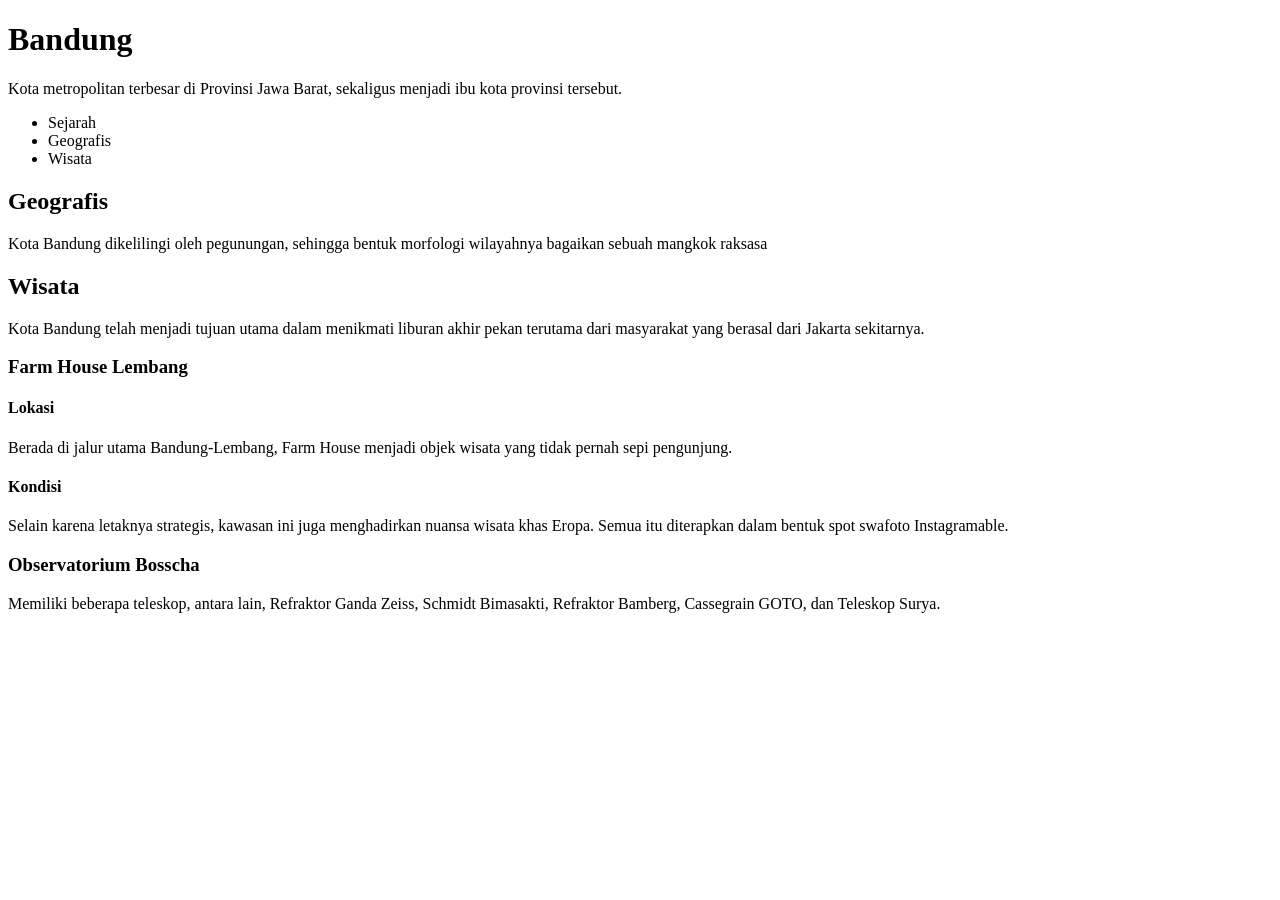
==== index.html @ ddb2d90c "Update index.html" ====
<!DOCTYPE html>
<html>
  <head>
    <title>Test Page</title>
  </head>
  <style>
  </style>
  <body>
    <h1>Bandung</h1>
<p>Kota metropolitan terbesar di Provinsi Jawa Barat, sekaligus menjadi ibu kota provinsi tersebut.</p>
<ul>
   <li>Sejarah</li>
   <li>Geografis</li>
   <li>Wisata</li>
</ul>
     
    <h2>Geografis</h2>
    <p>Kota Bandung dikelilingi oleh pegunungan, sehingga bentuk morfologi wilayahnya bagaikan sebuah mangkok raksasa</p>
     
    <h2>Wisata</h2>
    <p>Kota Bandung telah menjadi tujuan utama dalam menikmati liburan akhir pekan terutama dari masyarakat yang berasal
       dari Jakarta sekitarnya.</p>
     
    <h3>Farm House Lembang</h3>
    <h4>Lokasi</h4>
    <p>Berada di jalur utama Bandung-Lembang, Farm House menjadi objek wisata yang tidak pernah sepi pengunjung.</p>
     
    <h4>Kondisi</h4>
    <p>Selain karena letaknya strategis, kawasan ini juga menghadirkan nuansa wisata khas Eropa. Semua itu diterapkan dalam
       bentuk
       spot swafoto Instagramable.</p>
     
    <h3>Observatorium Bosscha</h3>
    <p>Memiliki beberapa teleskop, antara lain, Refraktor Ganda Zeiss, Schmidt Bimasakti, Refraktor Bamberg,
       Cassegrain GOTO, dan Teleskop Surya.</p>
  </body>
</html>
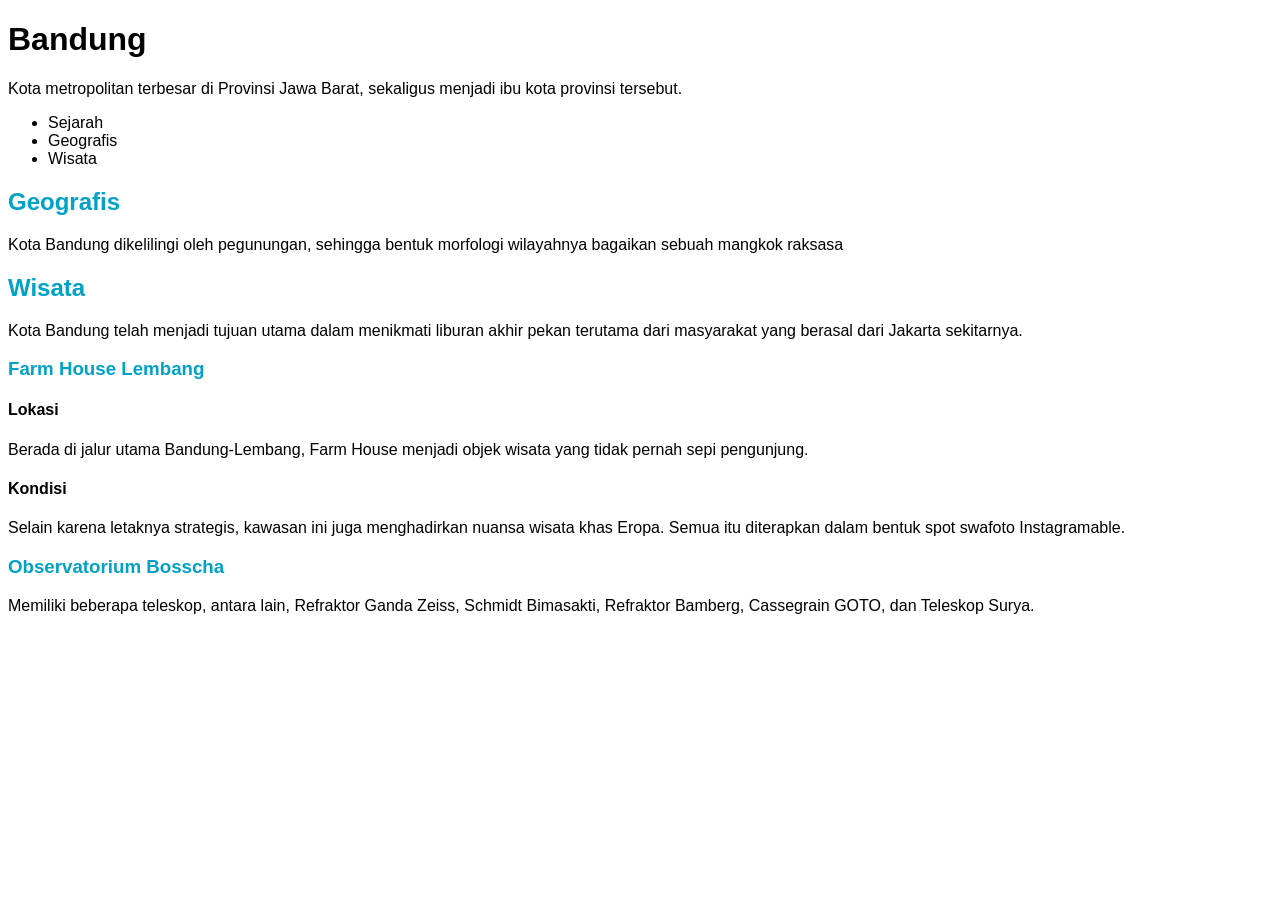
==== commit 421cf6ed: "Update index.html" ====
--- a/index.html
+++ b/index.html
@@ -2,9 +2,8 @@
 <html>
   <head>
     <title>Test Page</title>
+    <link rel="stylesheet" href="styles/style.css">
   </head>
-  <style>
-  </style>
   <body>
     <h1>Bandung</h1>
 <p>Kota metropolitan terbesar di Provinsi Jawa Barat, sekaligus menjadi ibu kota provinsi tersebut.</p>
--- a/styles/style.css
+++ b/styles/style.css
@@ -0,0 +1,14 @@
+body {
+  font-family: sans-serif;
+}
+h2 {
+  color: #00a2c6
+}
+h3 {
+  color: #00a2c6
+}
+footer {
+  padding: 20px;
+  color: white;
+  background-color: #00a2c6
+}
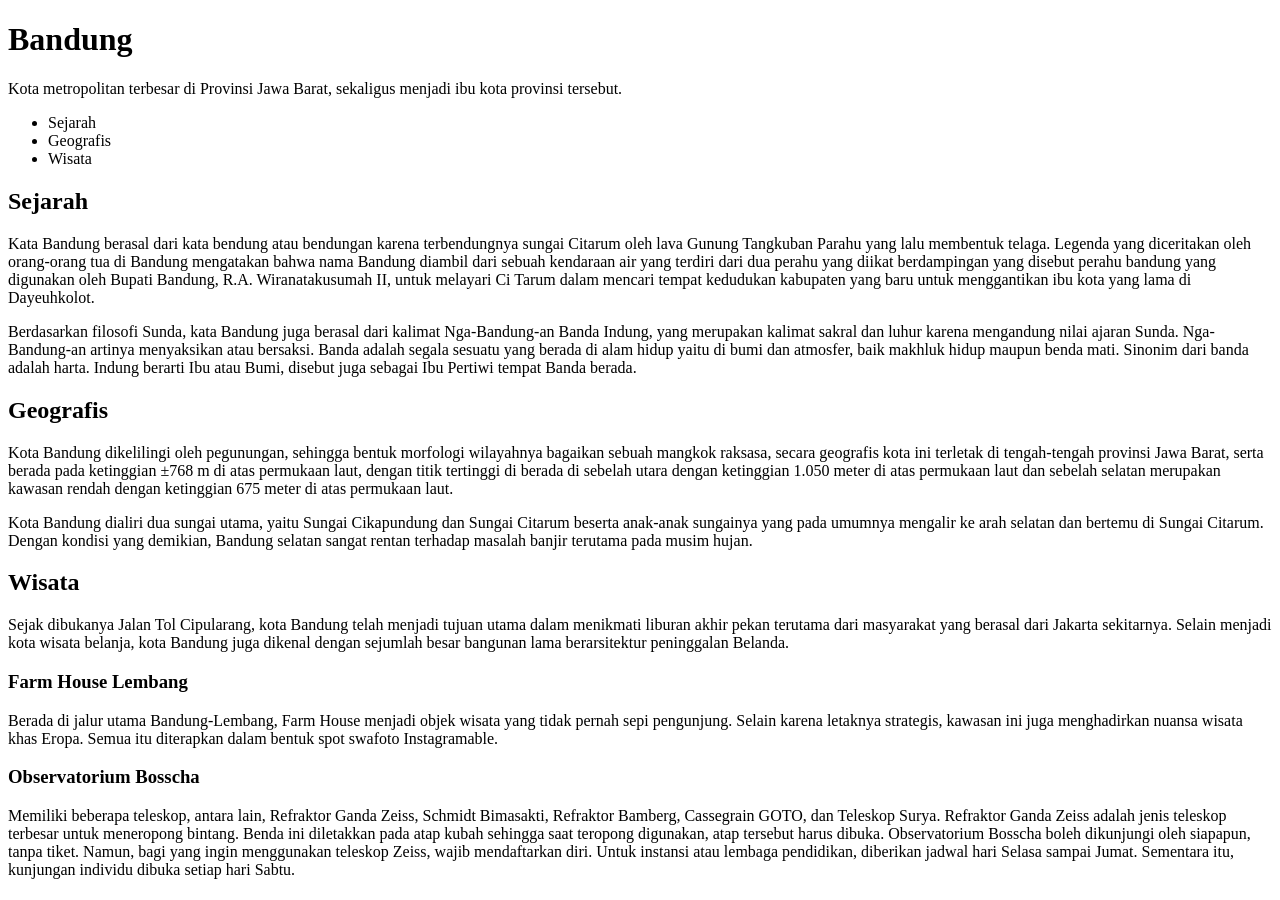
==== commit 1dadf73e: "Update index.html" ====
--- a/index.html
+++ b/index.html
@@ -1,36 +1,42 @@
 <!DOCTYPE html>
-<html>
-  <head>
-    <title>Test Page</title>
-    <link rel="stylesheet" href="styles/style.css">
-  </head>
-  <body>
+ <html>
+ <head>
+    </head>
+    <body>
+     
     <h1>Bandung</h1>
-<p>Kota metropolitan terbesar di Provinsi Jawa Barat, sekaligus menjadi ibu kota provinsi tersebut.</p>
-<ul>
+    <p>Kota metropolitan terbesar di Provinsi Jawa Barat, sekaligus menjadi ibu kota provinsi tersebut.</p>
+    
+     <ul>
    <li>Sejarah</li>
    <li>Geografis</li>
    <li>Wisata</li>
 </ul>
+    
+    <h2>Sejarah</h2>
+    <p>Kata Bandung berasal dari kata bendung atau bendungan karena terbendungnya sungai Citarum oleh lava Gunung Tangkuban Parahu yang lalu membentuk telaga. Legenda yang diceritakan oleh orang-orang tua di
+    Bandung mengatakan bahwa nama Bandung diambil dari sebuah kendaraan air yang terdiri dari dua perahu yang diikat berdampingan yang disebut perahu bandung yang digunakan oleh Bupati Bandung, R.A. Wiranatakusumah II, untuk melayari Ci Tarum dalam mencari tempat kedudukan kabupaten yang baru untuk
+    menggantikan ibu kota yang lama di Dayeuhkolot. </p>
+     
+    <p>Berdasarkan filosofi Sunda, kata Bandung juga berasal dari kalimat Nga-Bandung-an Banda Indung, yang merupakan kalimat sakral dan luhur karena mengandung nilai ajaran Sunda. Nga-Bandung-an artinya menyaksikan atau bersaksi. Banda adalah segala sesuatu yang berada di alam hidup yaitu di bumi dan atmosfer, baik makhluk hidup maupun benda mati. Sinonim dari banda adalah harta. Indung berarti Ibu atau Bumi, disebut juga sebagai Ibu Pertiwi tempat Banda berada.</p>
      
     <h2>Geografis</h2>
-    <p>Kota Bandung dikelilingi oleh pegunungan, sehingga bentuk morfologi wilayahnya bagaikan sebuah mangkok raksasa</p>
+    <p>Kota Bandung dikelilingi oleh pegunungan, sehingga bentuk morfologi wilayahnya bagaikan sebuah mangkok raksasa, secara geografis kota ini terletak di tengah-tengah provinsi Jawa Barat, serta berada pada
+    ketinggian ±768 m di atas permukaan laut, dengan titik tertinggi di berada di sebelah utara dengan ketinggian 1.050 meter di atas permukaan laut dan sebelah selatan merupakan kawasan rendah dengan ketinggian 675 meter di atas permukaan laut.</p>
+     
+    <p>Kota Bandung dialiri dua sungai utama, yaitu Sungai Cikapundung dan Sungai Citarum beserta anak-anak sungainya yang pada umumnya mengalir ke arah selatan dan bertemu di Sungai Citarum. Dengan kondisi yang
+    demikian, Bandung selatan sangat rentan terhadap masalah banjir terutama pada musim hujan.</p>
      
     <h2>Wisata</h2>
-    <p>Kota Bandung telah menjadi tujuan utama dalam menikmati liburan akhir pekan terutama dari masyarakat yang berasal
-       dari Jakarta sekitarnya.</p>
+    <p>Sejak dibukanya Jalan Tol Cipularang, kota Bandung telah menjadi tujuan utama dalam menikmati liburan akhir pekan terutama dari masyarakat yang berasal dari Jakarta sekitarnya. Selain menjadi kota wisata belanja,
+    kota Bandung juga dikenal dengan sejumlah besar bangunan lama berarsitektur peninggalan Belanda.</p>
      
     <h3>Farm House Lembang</h3>
-    <h4>Lokasi</h4>
-    <p>Berada di jalur utama Bandung-Lembang, Farm House menjadi objek wisata yang tidak pernah sepi pengunjung.</p>
-     
-    <h4>Kondisi</h4>
-    <p>Selain karena letaknya strategis, kawasan ini juga menghadirkan nuansa wisata khas Eropa. Semua itu diterapkan dalam
-       bentuk
-       spot swafoto Instagramable.</p>
+    <p>Berada di jalur utama Bandung-Lembang, Farm House menjadi objek wisata yang tidak pernah sepi pengunjung. Selain karena letaknya strategis, kawasan ini juga menghadirkan nuansa wisata khas Eropa. Semua itu diterapkan dalam bentuk spot swafoto Instagramable.</p>
      
     <h3>Observatorium Bosscha</h3>
-    <p>Memiliki beberapa teleskop, antara lain, Refraktor Ganda Zeiss, Schmidt Bimasakti, Refraktor Bamberg,
-       Cassegrain GOTO, dan Teleskop Surya.</p>
-  </body>
-</html>
+    <p>Memiliki beberapa teleskop, antara lain, Refraktor Ganda Zeiss, Schmidt Bimasakti, Refraktor Bamberg, Cassegrain GOTO, dan Teleskop Surya. Refraktor Ganda Zeiss adalah jenis teleskop terbesar untuk meneropong bintang. Benda ini diletakkan pada atap kubah sehingga saat teropong digunakan, atap tersebut harus dibuka. Observatorium Bosscha boleh dikunjungi oleh siapapun, tanpa tiket. Namun, bagi yang ingin
+    menggunakan teleskop Zeiss, wajib mendaftarkan diri. Untuk instansi atau lembaga pendidikan, diberikan jadwal hari Selasa sampai Jumat. Sementara itu, kunjungan individu dibuka setiap hari Sabtu.</p>
+     
+    </body>
+    </html>
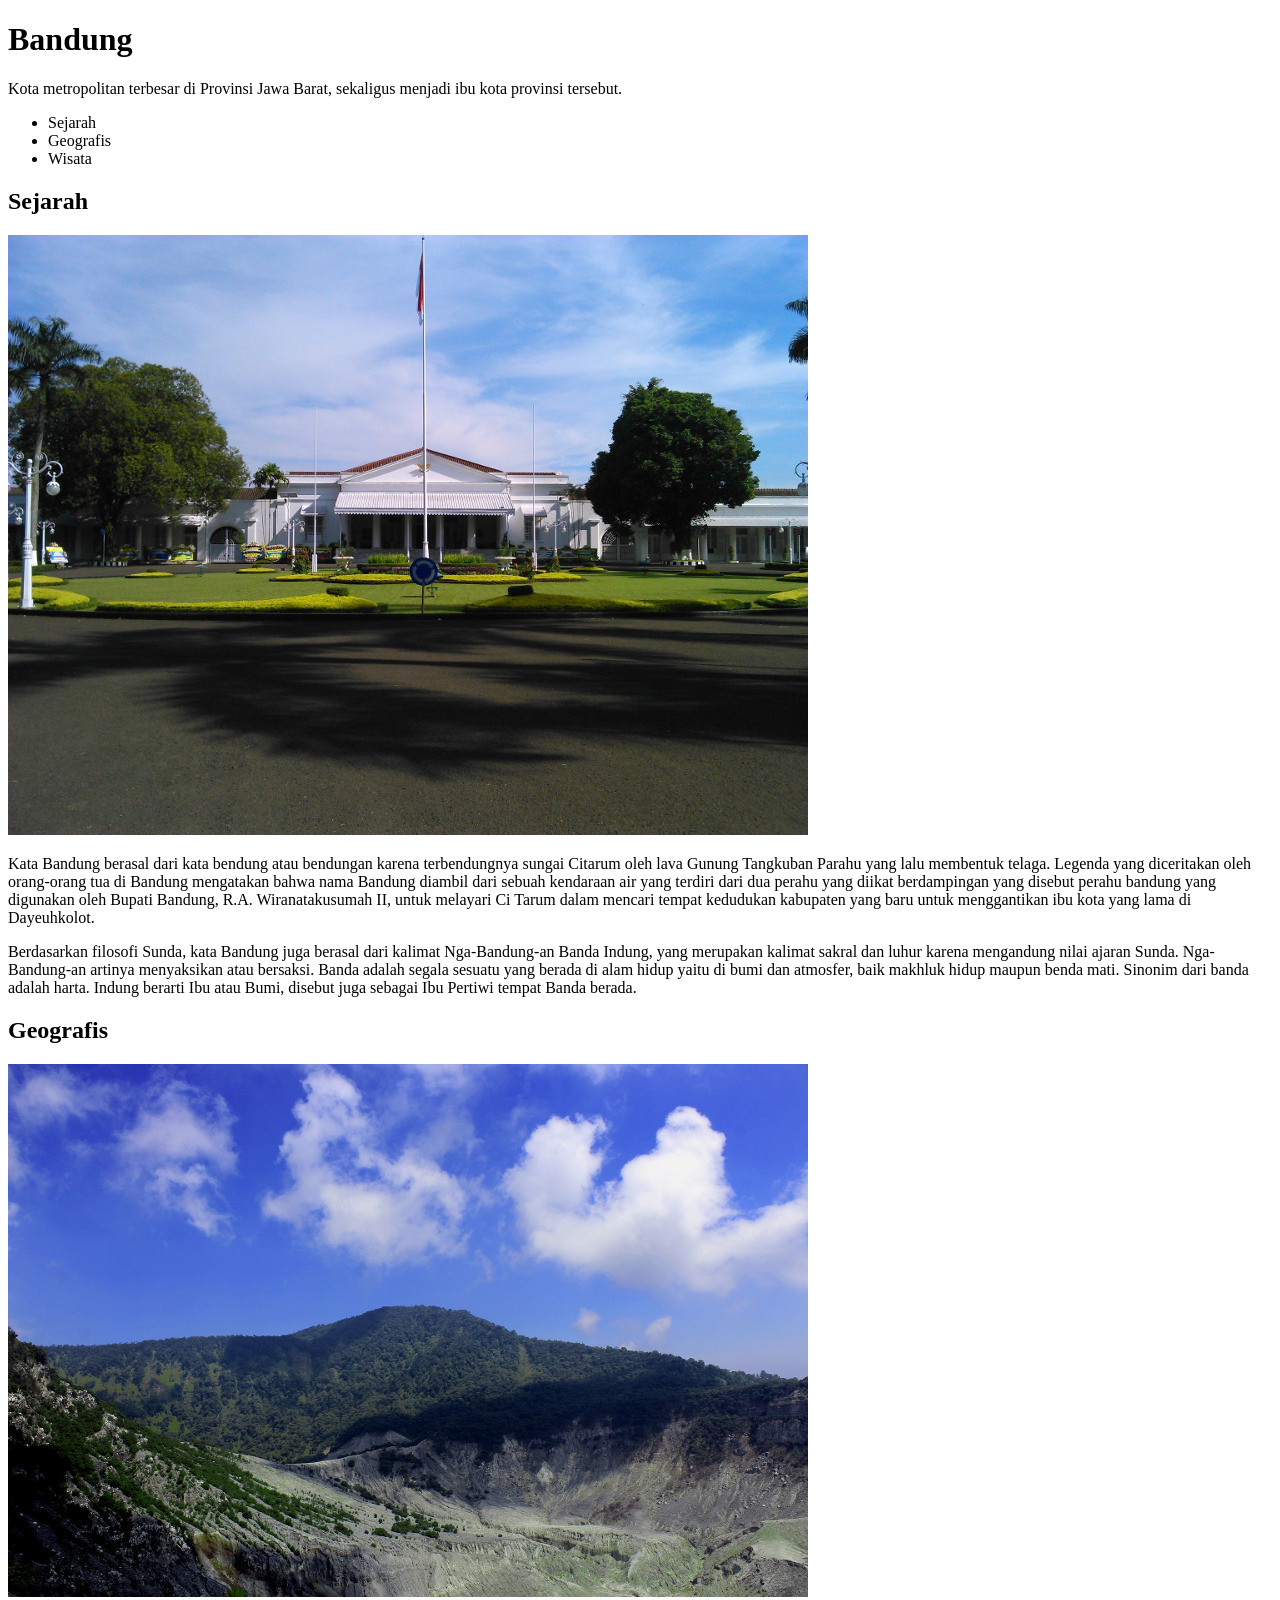
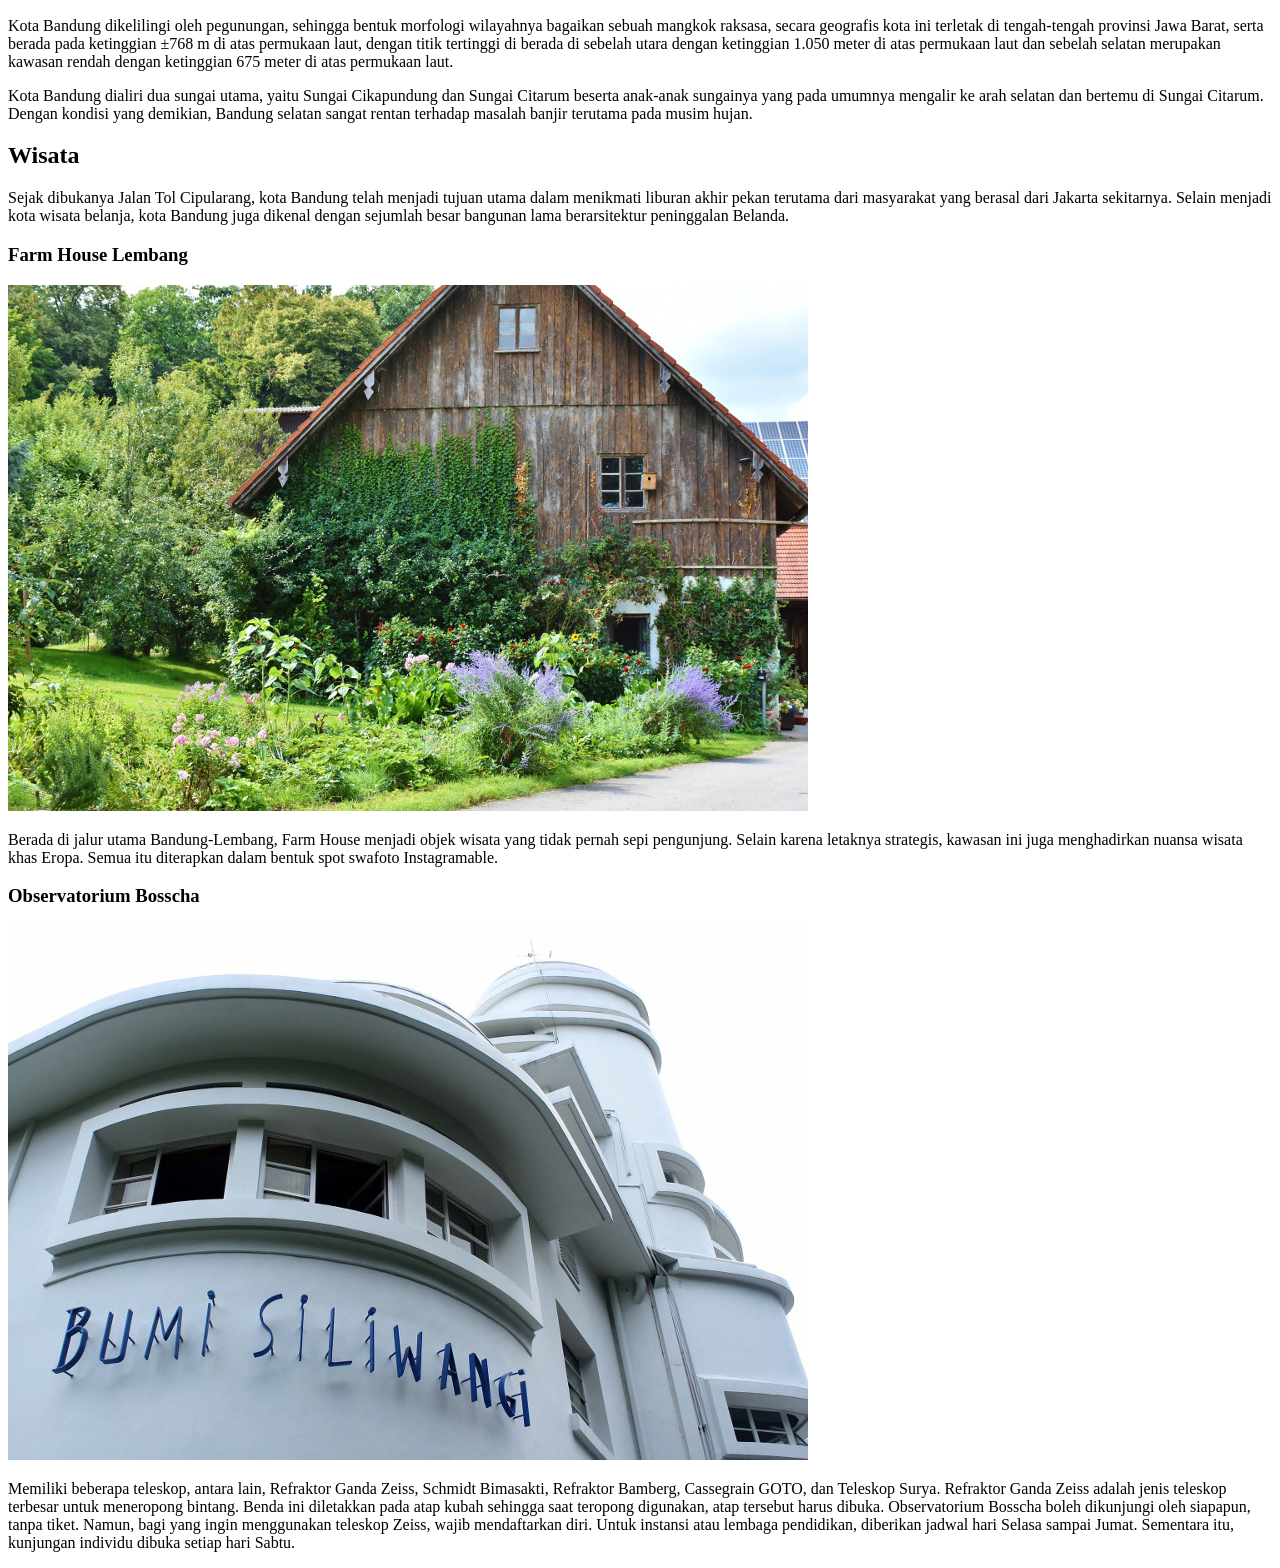
==== commit d278dba8: "Update index.html" ====
--- a/index.html
+++ b/index.html
@@ -14,6 +14,7 @@
 </ul>
     
     <h2>Sejarah</h2>
+     <img src="image/history.jpg" alt="sejarah">
     <p>Kata Bandung berasal dari kata bendung atau bendungan karena terbendungnya sungai Citarum oleh lava Gunung Tangkuban Parahu yang lalu membentuk telaga. Legenda yang diceritakan oleh orang-orang tua di
     Bandung mengatakan bahwa nama Bandung diambil dari sebuah kendaraan air yang terdiri dari dua perahu yang diikat berdampingan yang disebut perahu bandung yang digunakan oleh Bupati Bandung, R.A. Wiranatakusumah II, untuk melayari Ci Tarum dalam mencari tempat kedudukan kabupaten yang baru untuk
     menggantikan ibu kota yang lama di Dayeuhkolot. </p>
@@ -21,6 +22,7 @@
     <p>Berdasarkan filosofi Sunda, kata Bandung juga berasal dari kalimat Nga-Bandung-an Banda Indung, yang merupakan kalimat sakral dan luhur karena mengandung nilai ajaran Sunda. Nga-Bandung-an artinya menyaksikan atau bersaksi. Banda adalah segala sesuatu yang berada di alam hidup yaitu di bumi dan atmosfer, baik makhluk hidup maupun benda mati. Sinonim dari banda adalah harta. Indung berarti Ibu atau Bumi, disebut juga sebagai Ibu Pertiwi tempat Banda berada.</p>
      
     <h2>Geografis</h2>
+     <img src="image/geografis.jpg" alt="geografis">
     <p>Kota Bandung dikelilingi oleh pegunungan, sehingga bentuk morfologi wilayahnya bagaikan sebuah mangkok raksasa, secara geografis kota ini terletak di tengah-tengah provinsi Jawa Barat, serta berada pada
     ketinggian ±768 m di atas permukaan laut, dengan titik tertinggi di berada di sebelah utara dengan ketinggian 1.050 meter di atas permukaan laut dan sebelah selatan merupakan kawasan rendah dengan ketinggian 675 meter di atas permukaan laut.</p>
      
@@ -32,9 +34,11 @@
     kota Bandung juga dikenal dengan sejumlah besar bangunan lama berarsitektur peninggalan Belanda.</p>
      
     <h3>Farm House Lembang</h3>
+     <img src="image/farm-house.jpg" alt="farm house">
     <p>Berada di jalur utama Bandung-Lembang, Farm House menjadi objek wisata yang tidak pernah sepi pengunjung. Selain karena letaknya strategis, kawasan ini juga menghadirkan nuansa wisata khas Eropa. Semua itu diterapkan dalam bentuk spot swafoto Instagramable.</p>
      
     <h3>Observatorium Bosscha</h3>
+     <img src="image/bosscha.jpg" alt="bosscha">
     <p>Memiliki beberapa teleskop, antara lain, Refraktor Ganda Zeiss, Schmidt Bimasakti, Refraktor Bamberg, Cassegrain GOTO, dan Teleskop Surya. Refraktor Ganda Zeiss adalah jenis teleskop terbesar untuk meneropong bintang. Benda ini diletakkan pada atap kubah sehingga saat teropong digunakan, atap tersebut harus dibuka. Observatorium Bosscha boleh dikunjungi oleh siapapun, tanpa tiket. Namun, bagi yang ingin
     menggunakan teleskop Zeiss, wajib mendaftarkan diri. Untuk instansi atau lembaga pendidikan, diberikan jadwal hari Selasa sampai Jumat. Sementara itu, kunjungan individu dibuka setiap hari Sabtu.</p>
      
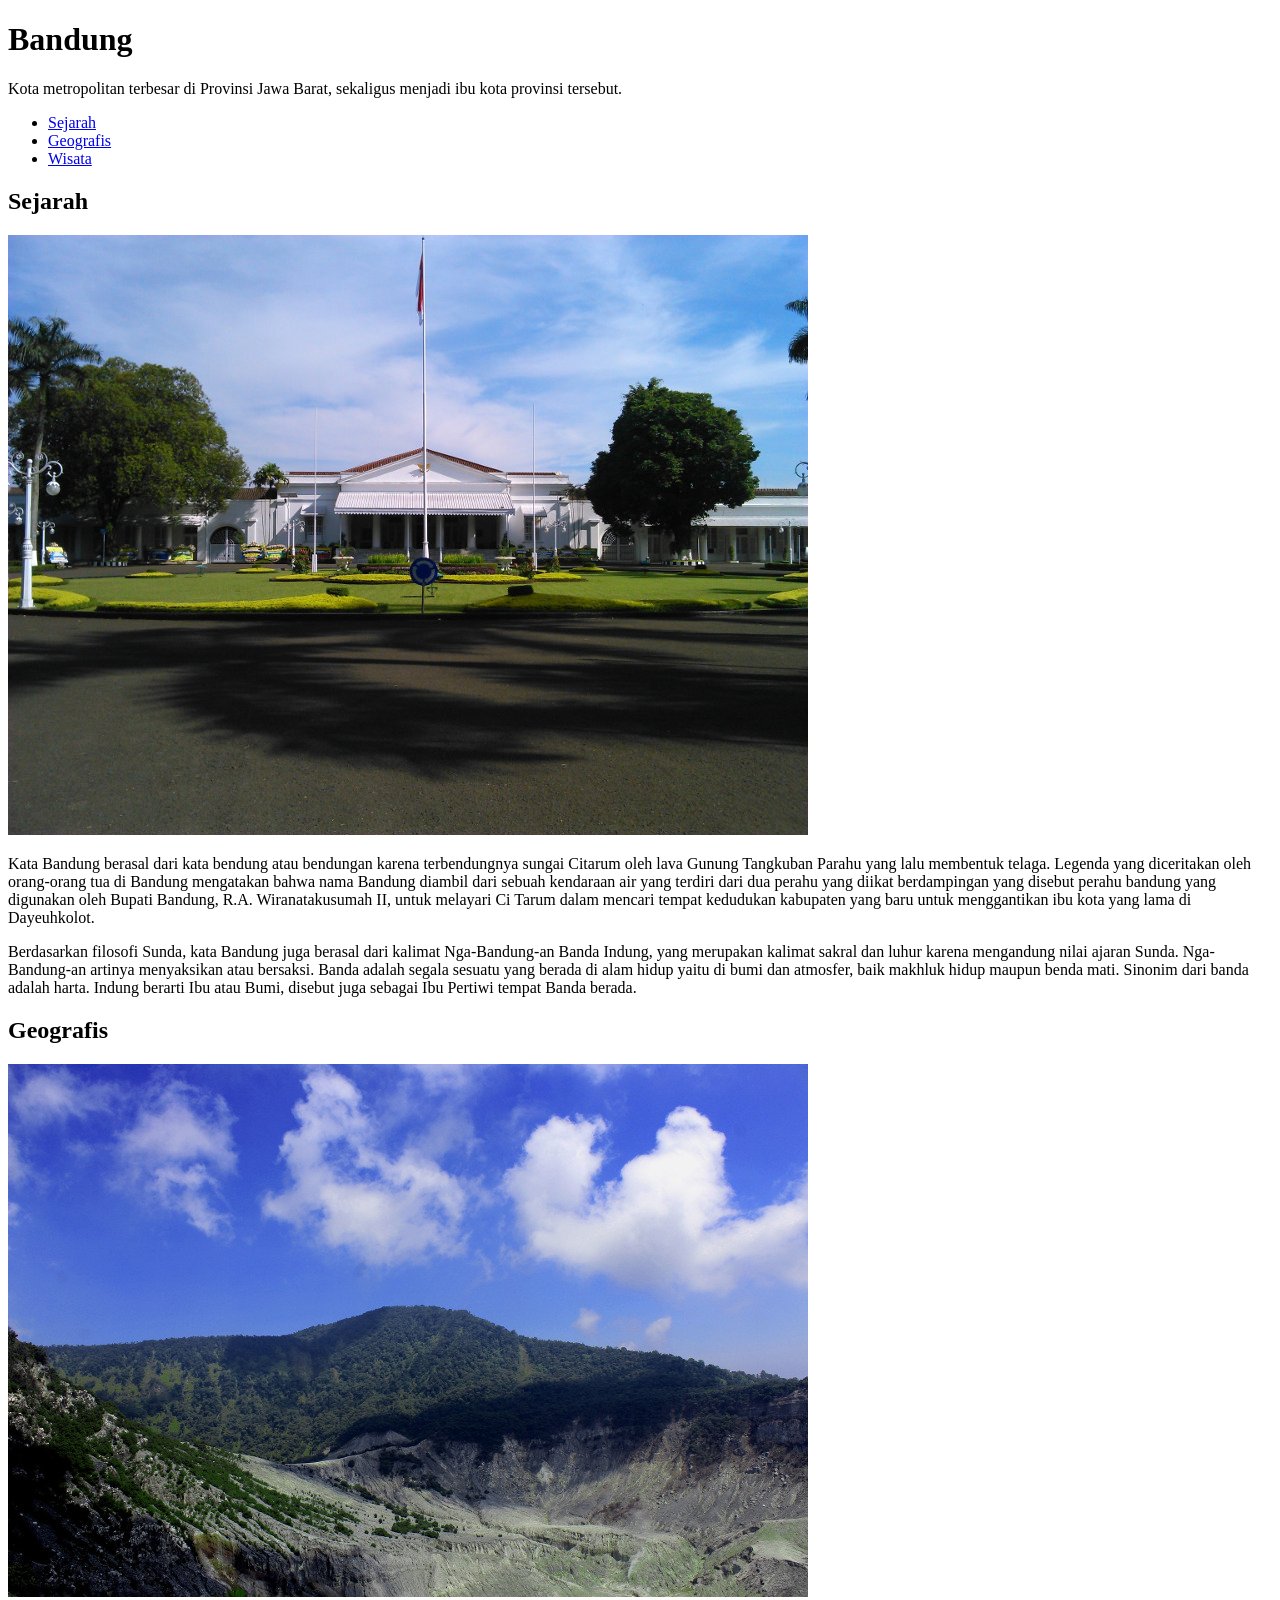
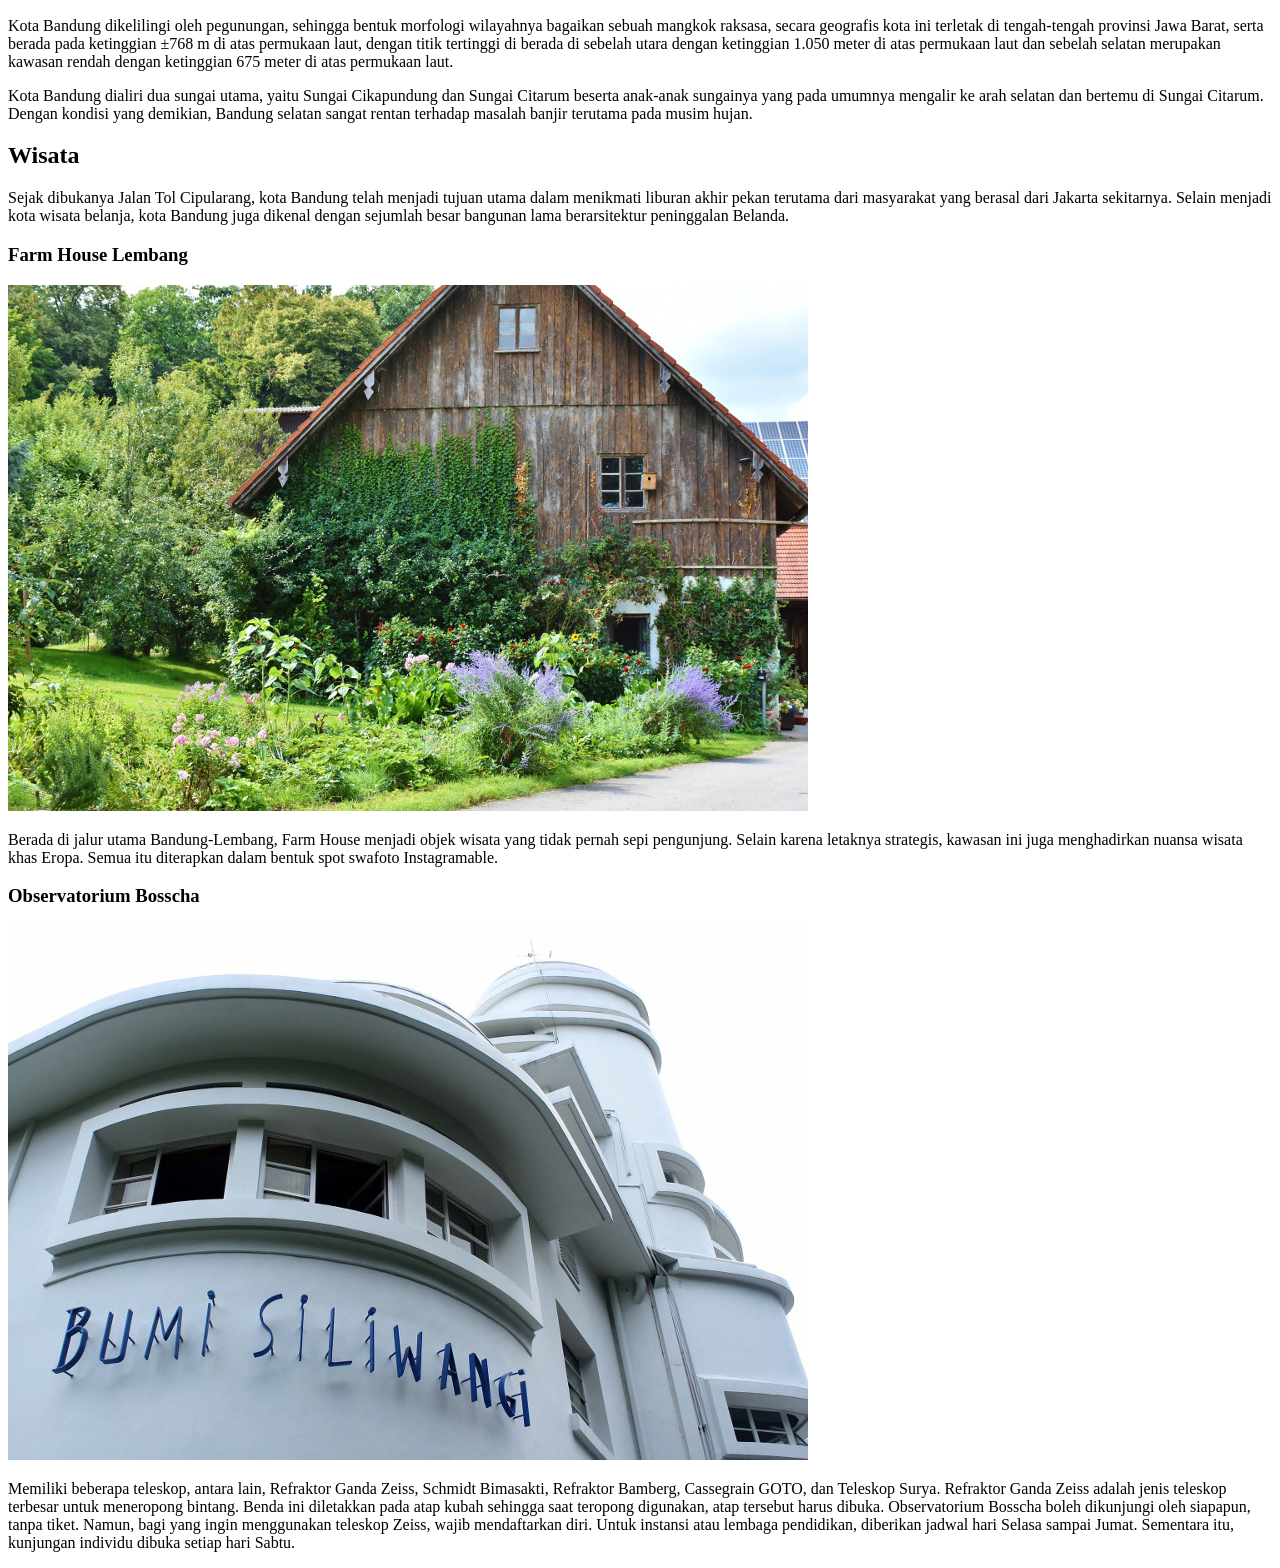
==== commit c0ae1f2d: "Update index.html" ====
--- a/index.html
+++ b/index.html
@@ -8,12 +8,12 @@
     <p>Kota metropolitan terbesar di Provinsi Jawa Barat, sekaligus menjadi ibu kota provinsi tersebut.</p>
     
      <ul>
-   <li>Sejarah</li>
-   <li>Geografis</li>
-   <li>Wisata</li>
-</ul>
+       <li><a href="#sejarah">Sejarah</a></li>
+       <li><a href="#geografis">Geografis</a></li>
+       <li><a href="#wisata">Wisata</a></li>
+   </ul>
     
-    <h2>Sejarah</h2>
+    <h2 id="sejarah">Sejarah</h2>
      <img src="image/history.jpg" alt="sejarah">
     <p>Kata Bandung berasal dari kata bendung atau bendungan karena terbendungnya sungai Citarum oleh lava Gunung Tangkuban Parahu yang lalu membentuk telaga. Legenda yang diceritakan oleh orang-orang tua di
     Bandung mengatakan bahwa nama Bandung diambil dari sebuah kendaraan air yang terdiri dari dua perahu yang diikat berdampingan yang disebut perahu bandung yang digunakan oleh Bupati Bandung, R.A. Wiranatakusumah II, untuk melayari Ci Tarum dalam mencari tempat kedudukan kabupaten yang baru untuk
@@ -21,7 +21,7 @@
      
     <p>Berdasarkan filosofi Sunda, kata Bandung juga berasal dari kalimat Nga-Bandung-an Banda Indung, yang merupakan kalimat sakral dan luhur karena mengandung nilai ajaran Sunda. Nga-Bandung-an artinya menyaksikan atau bersaksi. Banda adalah segala sesuatu yang berada di alam hidup yaitu di bumi dan atmosfer, baik makhluk hidup maupun benda mati. Sinonim dari banda adalah harta. Indung berarti Ibu atau Bumi, disebut juga sebagai Ibu Pertiwi tempat Banda berada.</p>
      
-    <h2>Geografis</h2>
+    <h2 id="geografis">Geografis</h2>
      <img src="image/geografis.jpg" alt="geografis">
     <p>Kota Bandung dikelilingi oleh pegunungan, sehingga bentuk morfologi wilayahnya bagaikan sebuah mangkok raksasa, secara geografis kota ini terletak di tengah-tengah provinsi Jawa Barat, serta berada pada
     ketinggian ±768 m di atas permukaan laut, dengan titik tertinggi di berada di sebelah utara dengan ketinggian 1.050 meter di atas permukaan laut dan sebelah selatan merupakan kawasan rendah dengan ketinggian 675 meter di atas permukaan laut.</p>
@@ -29,7 +29,7 @@
     <p>Kota Bandung dialiri dua sungai utama, yaitu Sungai Cikapundung dan Sungai Citarum beserta anak-anak sungainya yang pada umumnya mengalir ke arah selatan dan bertemu di Sungai Citarum. Dengan kondisi yang
     demikian, Bandung selatan sangat rentan terhadap masalah banjir terutama pada musim hujan.</p>
      
-    <h2>Wisata</h2>
+    <h2 id="wisata">Wisata</h2>
     <p>Sejak dibukanya Jalan Tol Cipularang, kota Bandung telah menjadi tujuan utama dalam menikmati liburan akhir pekan terutama dari masyarakat yang berasal dari Jakarta sekitarnya. Selain menjadi kota wisata belanja,
     kota Bandung juga dikenal dengan sejumlah besar bangunan lama berarsitektur peninggalan Belanda.</p>
      
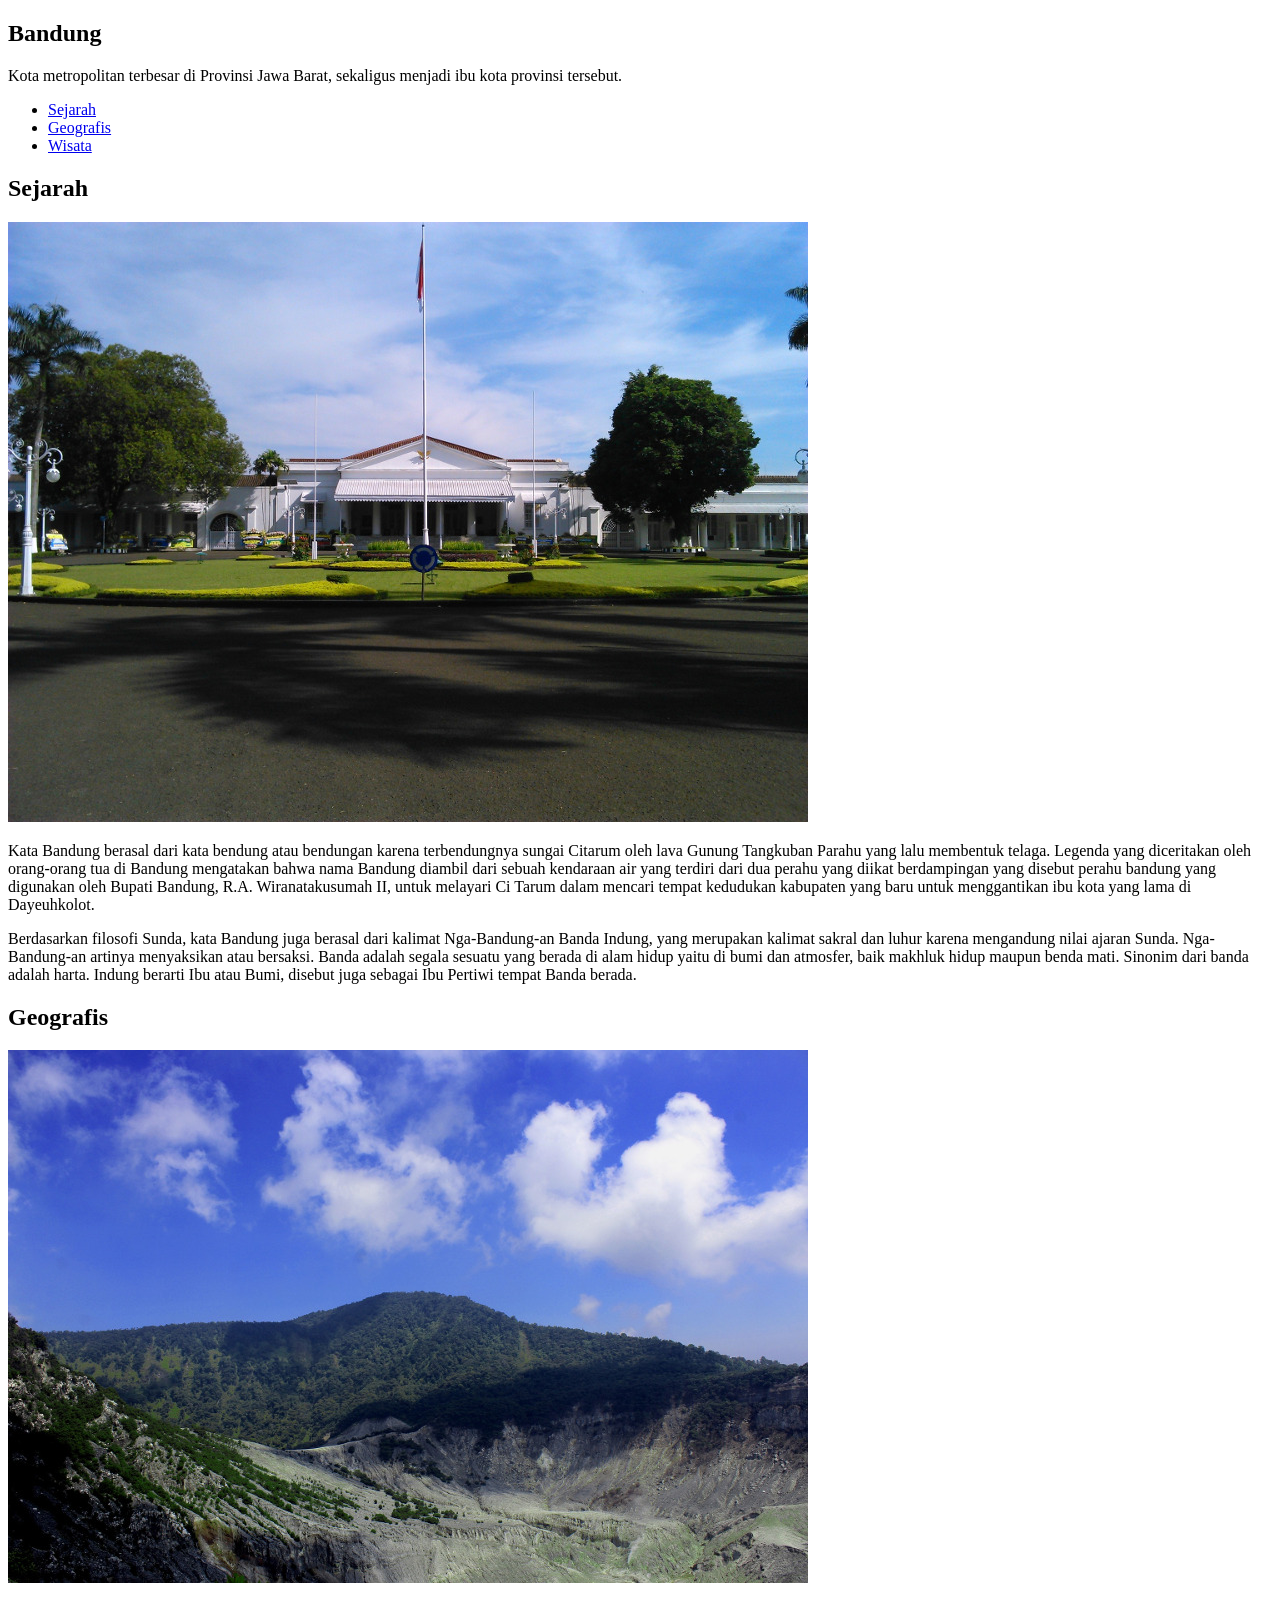
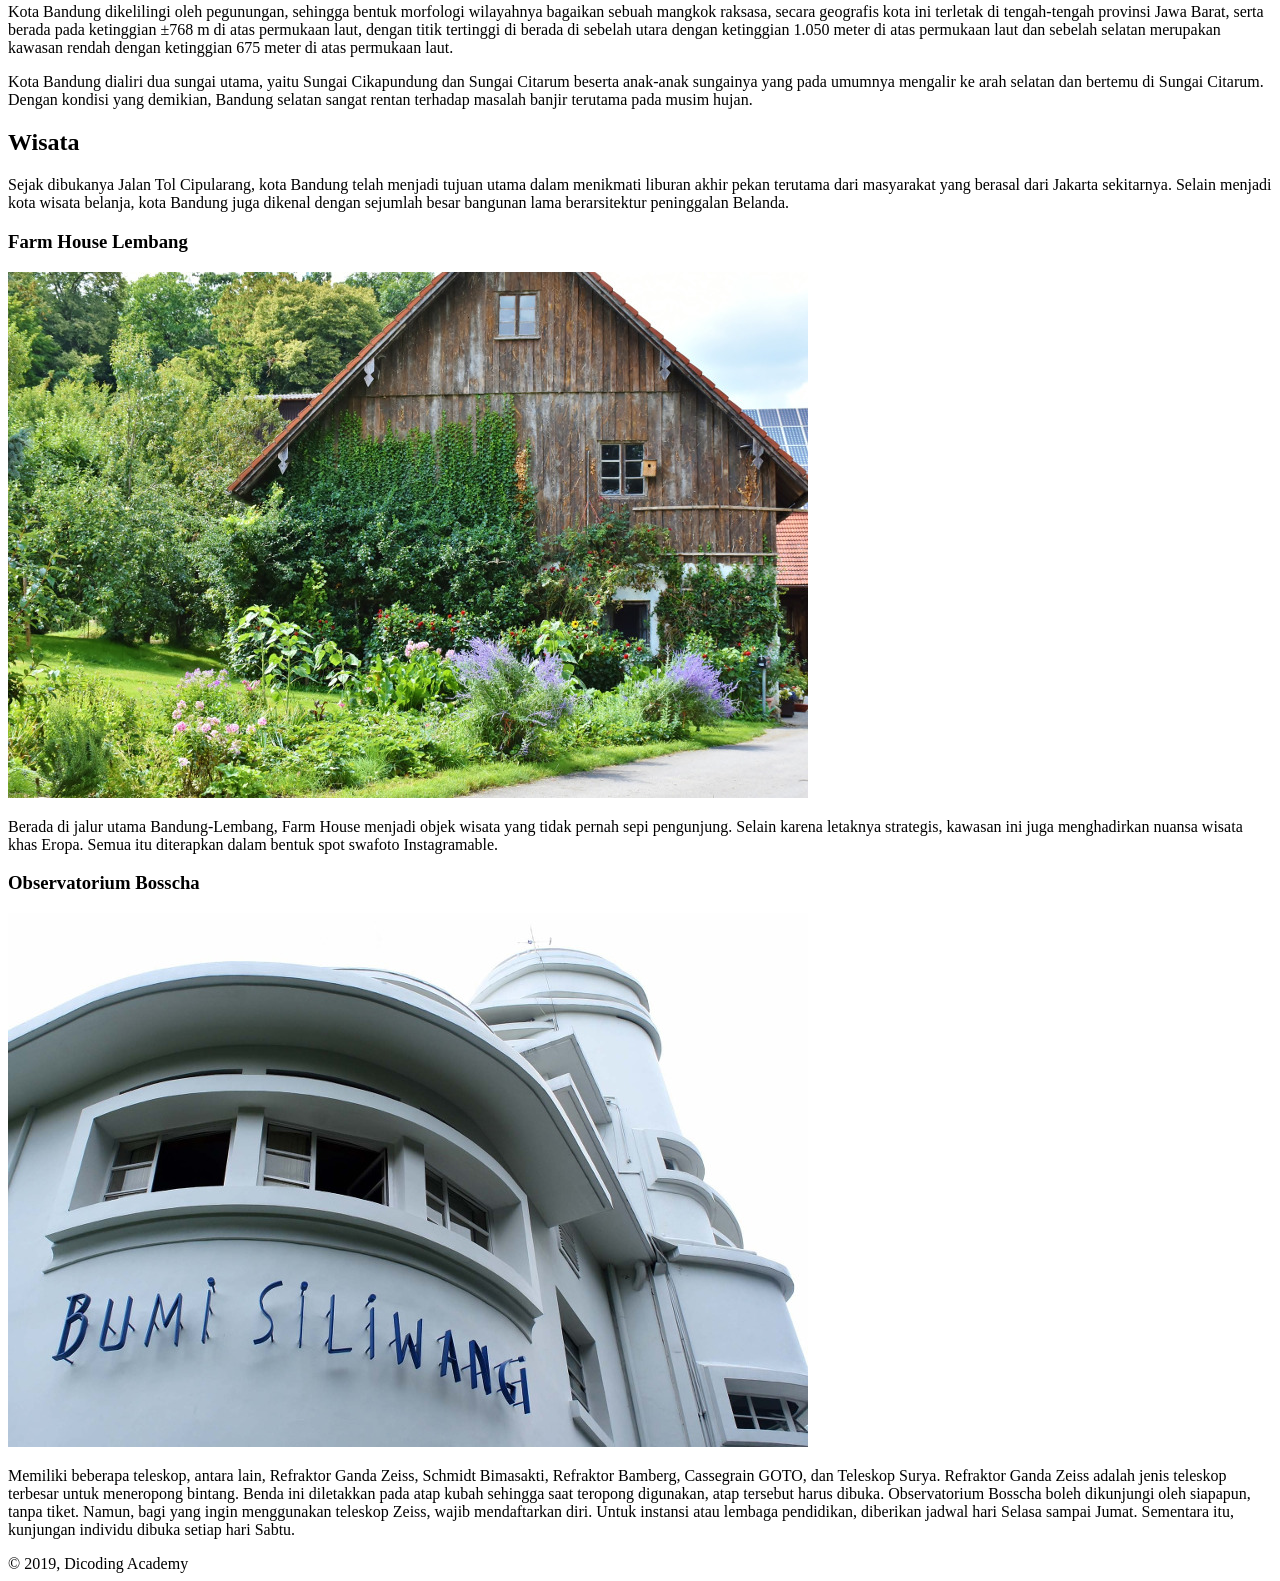
==== commit 0846d190: "Update index.html" ====
--- a/index.html
+++ b/index.html
@@ -3,7 +3,8 @@
  <head>
     </head>
     <body>
-     
+     <header>
+     <nav>
     <h1>Bandung</h1>
     <p>Kota metropolitan terbesar di Provinsi Jawa Barat, sekaligus menjadi ibu kota provinsi tersebut.</p>
     
@@ -12,7 +13,9 @@
        <li><a href="#geografis">Geografis</a></li>
        <li><a href="#wisata">Wisata</a></li>
    </ul>
-    
+      </nav>
+     </header>
+     <main>
     <h2 id="sejarah">Sejarah</h2>
      <img src="image/history.jpg" alt="sejarah">
     <p>Kata Bandung berasal dari kata bendung atau bendungan karena terbendungnya sungai Citarum oleh lava Gunung Tangkuban Parahu yang lalu membentuk telaga. Legenda yang diceritakan oleh orang-orang tua di
@@ -41,6 +44,9 @@
      <img src="image/bosscha.jpg" alt="bosscha">
     <p>Memiliki beberapa teleskop, antara lain, Refraktor Ganda Zeiss, Schmidt Bimasakti, Refraktor Bamberg, Cassegrain GOTO, dan Teleskop Surya. Refraktor Ganda Zeiss adalah jenis teleskop terbesar untuk meneropong bintang. Benda ini diletakkan pada atap kubah sehingga saat teropong digunakan, atap tersebut harus dibuka. Observatorium Bosscha boleh dikunjungi oleh siapapun, tanpa tiket. Namun, bagi yang ingin
     menggunakan teleskop Zeiss, wajib mendaftarkan diri. Untuk instansi atau lembaga pendidikan, diberikan jadwal hari Selasa sampai Jumat. Sementara itu, kunjungan individu dibuka setiap hari Sabtu.</p>
-     
+     </main>
     </body>
+  <footer>
+   &copy; 2019, Dicoding Academy
+  </footer>
     </html>
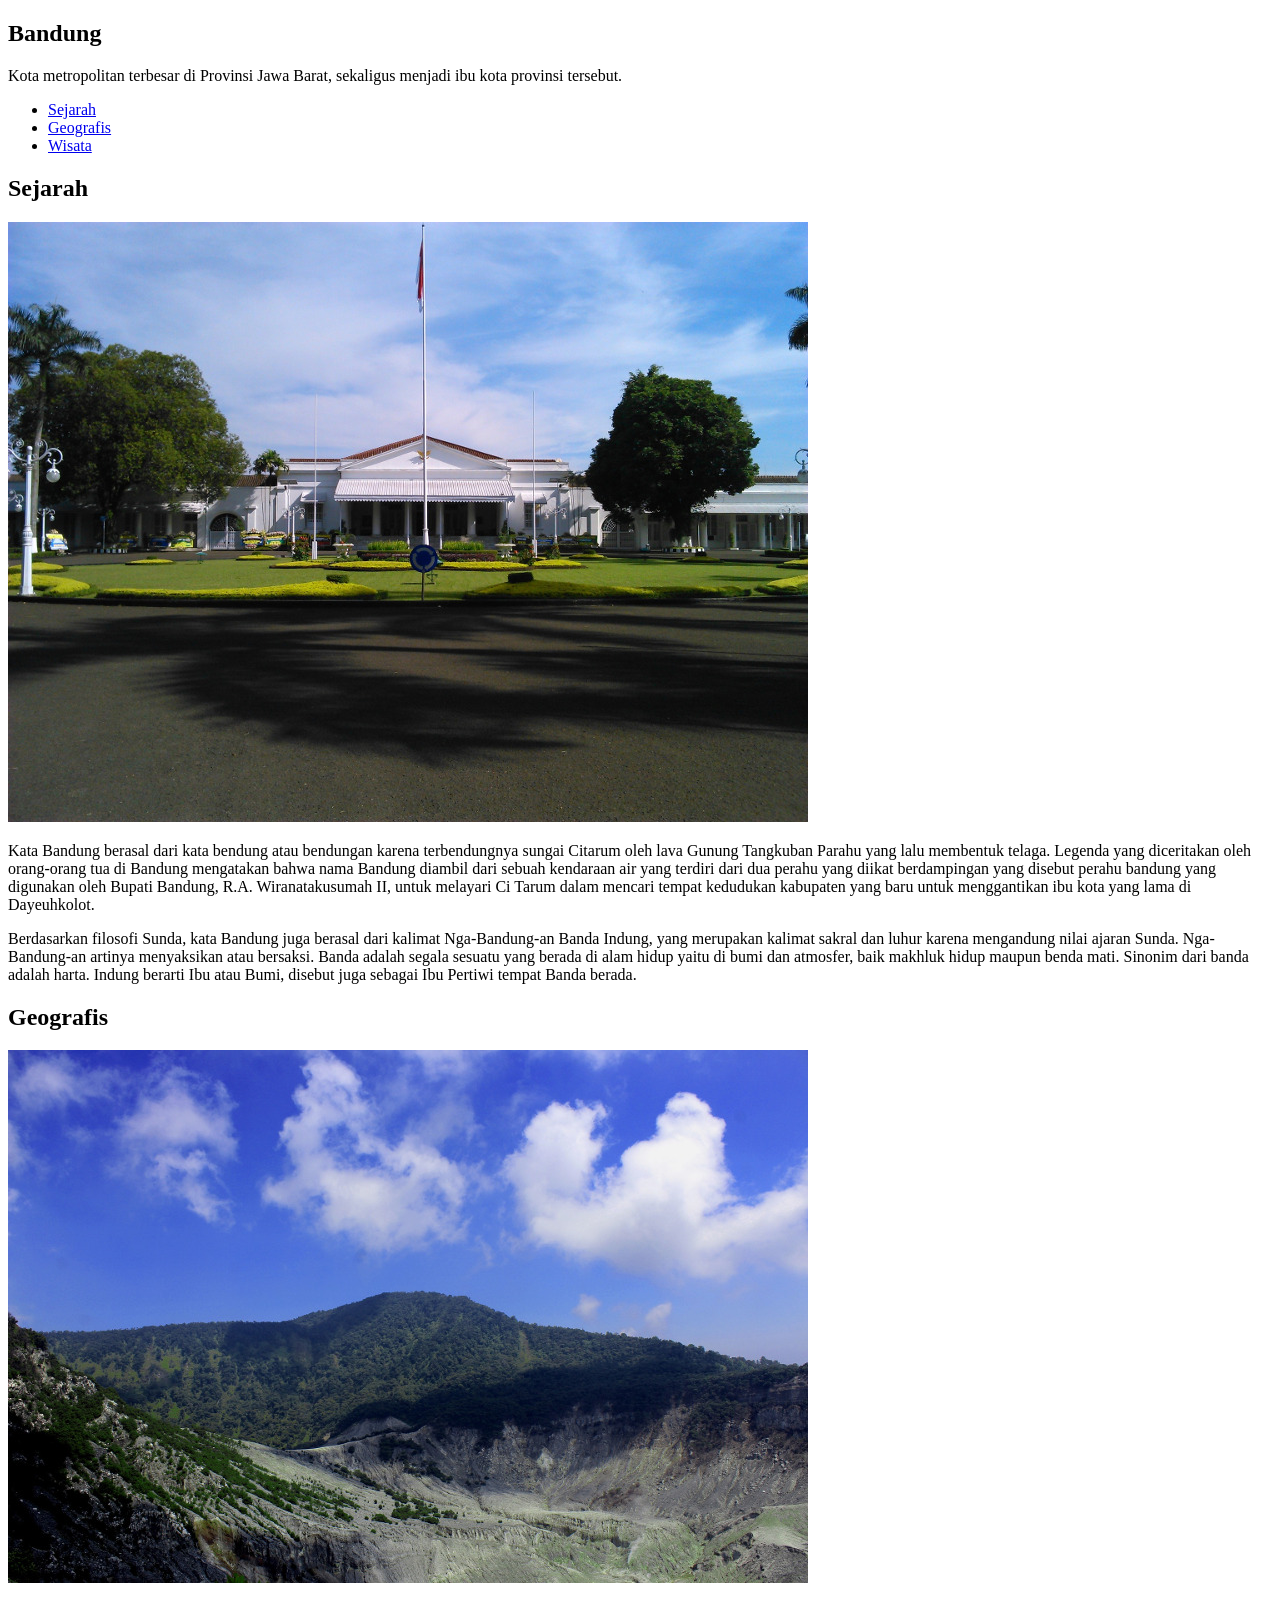
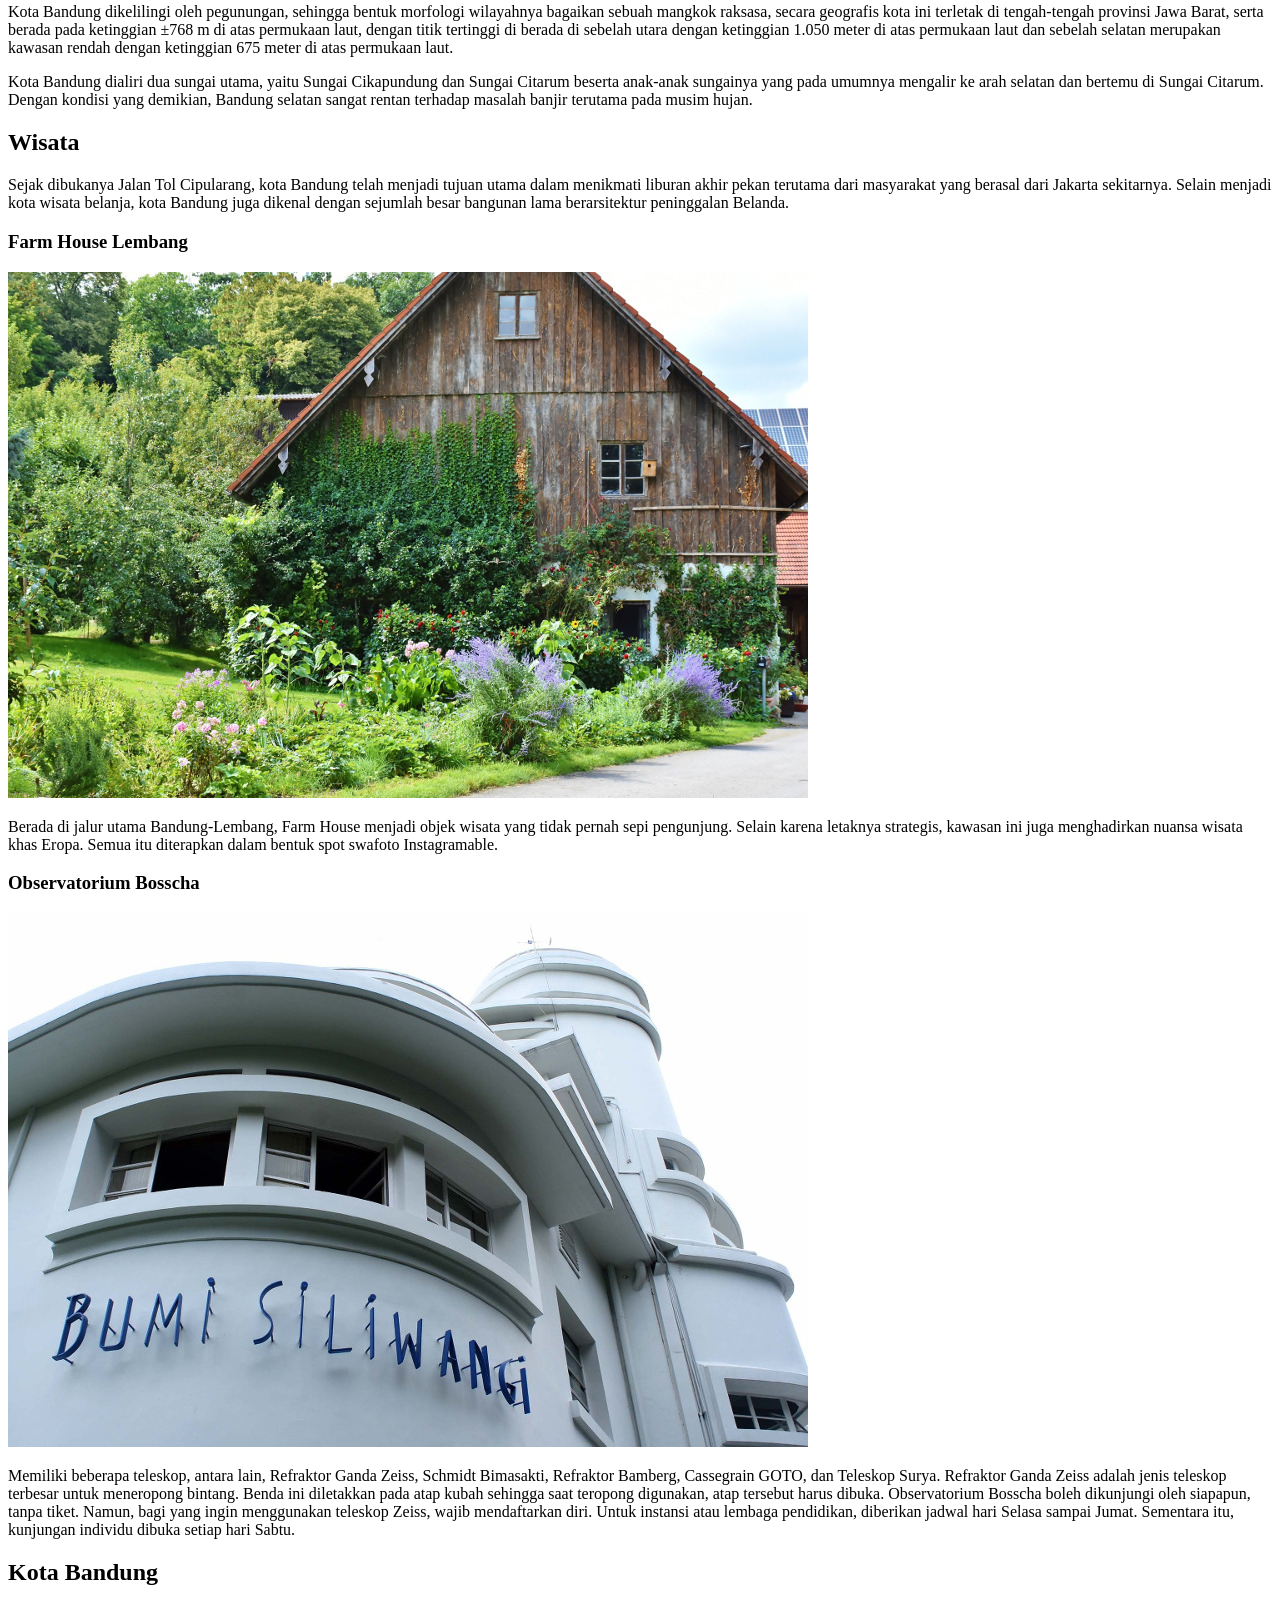
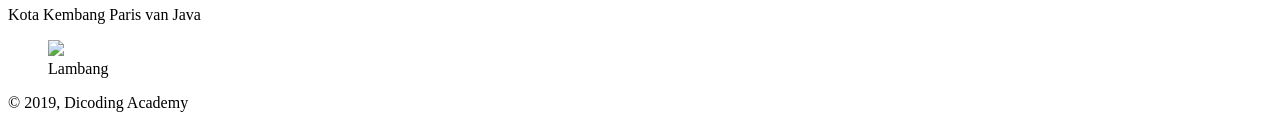
==== commit 26c36f8a: "Update index.html" ====
--- a/index.html
+++ b/index.html
@@ -16,6 +16,7 @@
       </nav>
      </header>
      <main>
+      <article>
     <h2 id="sejarah">Sejarah</h2>
      <img src="image/history.jpg" alt="sejarah">
     <p>Kata Bandung berasal dari kata bendung atau bendungan karena terbendungnya sungai Citarum oleh lava Gunung Tangkuban Parahu yang lalu membentuk telaga. Legenda yang diceritakan oleh orang-orang tua di
@@ -23,7 +24,8 @@
     menggantikan ibu kota yang lama di Dayeuhkolot. </p>
      
     <p>Berdasarkan filosofi Sunda, kata Bandung juga berasal dari kalimat Nga-Bandung-an Banda Indung, yang merupakan kalimat sakral dan luhur karena mengandung nilai ajaran Sunda. Nga-Bandung-an artinya menyaksikan atau bersaksi. Banda adalah segala sesuatu yang berada di alam hidup yaitu di bumi dan atmosfer, baik makhluk hidup maupun benda mati. Sinonim dari banda adalah harta. Indung berarti Ibu atau Bumi, disebut juga sebagai Ibu Pertiwi tempat Banda berada.</p>
-     
+      </article>
+      <article>
     <h2 id="geografis">Geografis</h2>
      <img src="image/geografis.jpg" alt="geografis">
     <p>Kota Bandung dikelilingi oleh pegunungan, sehingga bentuk morfologi wilayahnya bagaikan sebuah mangkok raksasa, secara geografis kota ini terletak di tengah-tengah provinsi Jawa Barat, serta berada pada
@@ -31,19 +33,36 @@
      
     <p>Kota Bandung dialiri dua sungai utama, yaitu Sungai Cikapundung dan Sungai Citarum beserta anak-anak sungainya yang pada umumnya mengalir ke arah selatan dan bertemu di Sungai Citarum. Dengan kondisi yang
     demikian, Bandung selatan sangat rentan terhadap masalah banjir terutama pada musim hujan.</p>
-     
+      </article>
+      <article>
     <h2 id="wisata">Wisata</h2>
     <p>Sejak dibukanya Jalan Tol Cipularang, kota Bandung telah menjadi tujuan utama dalam menikmati liburan akhir pekan terutama dari masyarakat yang berasal dari Jakarta sekitarnya. Selain menjadi kota wisata belanja,
     kota Bandung juga dikenal dengan sejumlah besar bangunan lama berarsitektur peninggalan Belanda.</p>
-     
+      
+      <section>
     <h3>Farm House Lembang</h3>
      <img src="image/farm-house.jpg" alt="farm house">
     <p>Berada di jalur utama Bandung-Lembang, Farm House menjadi objek wisata yang tidak pernah sepi pengunjung. Selain karena letaknya strategis, kawasan ini juga menghadirkan nuansa wisata khas Eropa. Semua itu diterapkan dalam bentuk spot swafoto Instagramable.</p>
-     
+      </section>
+      <section>
     <h3>Observatorium Bosscha</h3>
      <img src="image/bosscha.jpg" alt="bosscha">
     <p>Memiliki beberapa teleskop, antara lain, Refraktor Ganda Zeiss, Schmidt Bimasakti, Refraktor Bamberg, Cassegrain GOTO, dan Teleskop Surya. Refraktor Ganda Zeiss adalah jenis teleskop terbesar untuk meneropong bintang. Benda ini diletakkan pada atap kubah sehingga saat teropong digunakan, atap tersebut harus dibuka. Observatorium Bosscha boleh dikunjungi oleh siapapun, tanpa tiket. Namun, bagi yang ingin
     menggunakan teleskop Zeiss, wajib mendaftarkan diri. Untuk instansi atau lembaga pendidikan, diberikan jadwal hari Selasa sampai Jumat. Sementara itu, kunjungan individu dibuka setiap hari Sabtu.</p>
+       </section>
+       </article>
+      <aside>
+       <article>
+           <header>
+               <h2>Kota Bandung</h2>
+               <p>Kota Kembang Paris van Java</p>
+               <figure>
+                   <img src="img/bandung-badge.png">
+                   <figcaption>Lambang</figcaption>
+               </figure>
+           </header>
+       </article>
+   </aside>
      </main>
     </body>
   <footer>
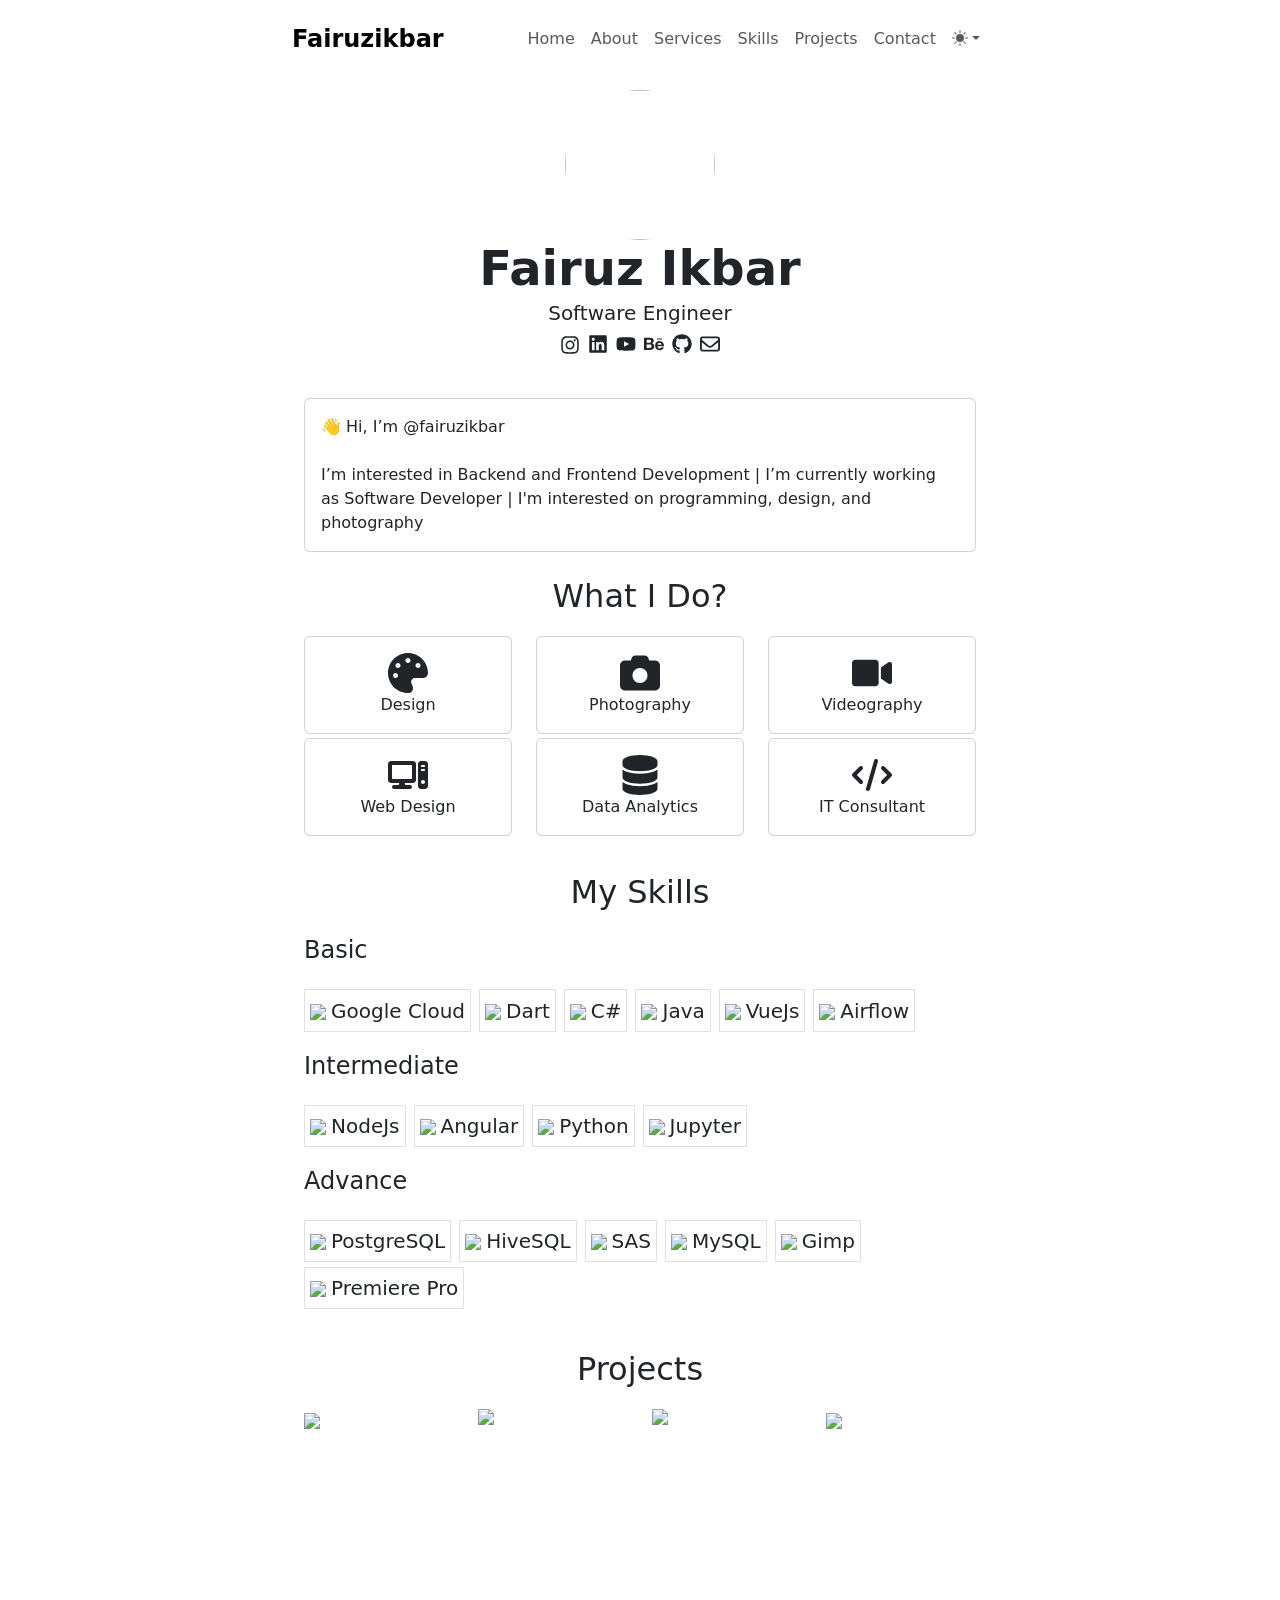
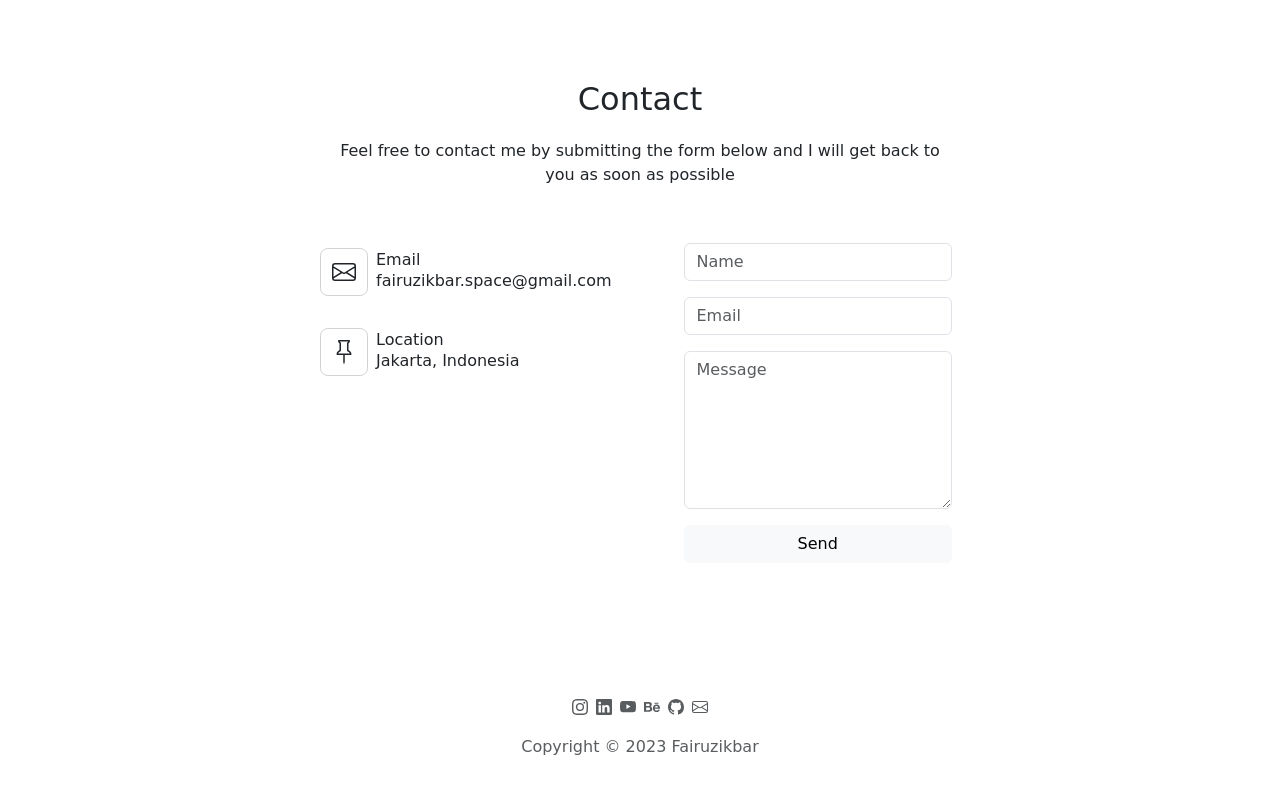
==== commit cd859fc3: "Initial" ====
--- a/index.html
+++ b/index.html
@@ -1,71 +1,116 @@
-<!DOCTYPE html>
- <html>
- <head>
-    </head>
-    <body>
-     <header>
-     <nav>
-    <h1>Bandung</h1>
-    <p>Kota metropolitan terbesar di Provinsi Jawa Barat, sekaligus menjadi ibu kota provinsi tersebut.</p>
-    
-     <ul>
-       <li><a href="#sejarah">Sejarah</a></li>
-       <li><a href="#geografis">Geografis</a></li>
-       <li><a href="#wisata">Wisata</a></li>
-   </ul>
-      </nav>
-     </header>
-     <main>
-      <article>
-    <h2 id="sejarah">Sejarah</h2>
-     <img src="image/history.jpg" alt="sejarah">
-    <p>Kata Bandung berasal dari kata bendung atau bendungan karena terbendungnya sungai Citarum oleh lava Gunung Tangkuban Parahu yang lalu membentuk telaga. Legenda yang diceritakan oleh orang-orang tua di
-    Bandung mengatakan bahwa nama Bandung diambil dari sebuah kendaraan air yang terdiri dari dua perahu yang diikat berdampingan yang disebut perahu bandung yang digunakan oleh Bupati Bandung, R.A. Wiranatakusumah II, untuk melayari Ci Tarum dalam mencari tempat kedudukan kabupaten yang baru untuk
-    menggantikan ibu kota yang lama di Dayeuhkolot. </p>
-     
-    <p>Berdasarkan filosofi Sunda, kata Bandung juga berasal dari kalimat Nga-Bandung-an Banda Indung, yang merupakan kalimat sakral dan luhur karena mengandung nilai ajaran Sunda. Nga-Bandung-an artinya menyaksikan atau bersaksi. Banda adalah segala sesuatu yang berada di alam hidup yaitu di bumi dan atmosfer, baik makhluk hidup maupun benda mati. Sinonim dari banda adalah harta. Indung berarti Ibu atau Bumi, disebut juga sebagai Ibu Pertiwi tempat Banda berada.</p>
-      </article>
-      <article>
-    <h2 id="geografis">Geografis</h2>
-     <img src="image/geografis.jpg" alt="geografis">
-    <p>Kota Bandung dikelilingi oleh pegunungan, sehingga bentuk morfologi wilayahnya bagaikan sebuah mangkok raksasa, secara geografis kota ini terletak di tengah-tengah provinsi Jawa Barat, serta berada pada
-    ketinggian ±768 m di atas permukaan laut, dengan titik tertinggi di berada di sebelah utara dengan ketinggian 1.050 meter di atas permukaan laut dan sebelah selatan merupakan kawasan rendah dengan ketinggian 675 meter di atas permukaan laut.</p>
-     
-    <p>Kota Bandung dialiri dua sungai utama, yaitu Sungai Cikapundung dan Sungai Citarum beserta anak-anak sungainya yang pada umumnya mengalir ke arah selatan dan bertemu di Sungai Citarum. Dengan kondisi yang
-    demikian, Bandung selatan sangat rentan terhadap masalah banjir terutama pada musim hujan.</p>
-      </article>
-      <article>
-    <h2 id="wisata">Wisata</h2>
-    <p>Sejak dibukanya Jalan Tol Cipularang, kota Bandung telah menjadi tujuan utama dalam menikmati liburan akhir pekan terutama dari masyarakat yang berasal dari Jakarta sekitarnya. Selain menjadi kota wisata belanja,
-    kota Bandung juga dikenal dengan sejumlah besar bangunan lama berarsitektur peninggalan Belanda.</p>
-      
-      <section>
-    <h3>Farm House Lembang</h3>
-     <img src="image/farm-house.jpg" alt="farm house">
-    <p>Berada di jalur utama Bandung-Lembang, Farm House menjadi objek wisata yang tidak pernah sepi pengunjung. Selain karena letaknya strategis, kawasan ini juga menghadirkan nuansa wisata khas Eropa. Semua itu diterapkan dalam bentuk spot swafoto Instagramable.</p>
-      </section>
-      <section>
-    <h3>Observatorium Bosscha</h3>
-     <img src="image/bosscha.jpg" alt="bosscha">
-    <p>Memiliki beberapa teleskop, antara lain, Refraktor Ganda Zeiss, Schmidt Bimasakti, Refraktor Bamberg, Cassegrain GOTO, dan Teleskop Surya. Refraktor Ganda Zeiss adalah jenis teleskop terbesar untuk meneropong bintang. Benda ini diletakkan pada atap kubah sehingga saat teropong digunakan, atap tersebut harus dibuka. Observatorium Bosscha boleh dikunjungi oleh siapapun, tanpa tiket. Namun, bagi yang ingin
-    menggunakan teleskop Zeiss, wajib mendaftarkan diri. Untuk instansi atau lembaga pendidikan, diberikan jadwal hari Selasa sampai Jumat. Sementara itu, kunjungan individu dibuka setiap hari Sabtu.</p>
-       </section>
-       </article>
-      <aside>
-       <article>
-           <header>
-               <h2>Kota Bandung</h2>
-               <p>Kota Kembang Paris van Java</p>
-               <figure>
-                   <img src="img/bandung-badge.png">
-                   <figcaption>Lambang</figcaption>
-               </figure>
-           </header>
-       </article>
-   </aside>
-     </main>
-    </body>
-  <footer>
-   &copy; 2019, Dicoding Academy
-  </footer>
-    </html>
+<!DOCTYPE html><html data-bs-theme="light" lang="en"><head><meta charset="utf-8"><meta name="viewport" content="width=device-width, initial-scale=1.0, shrink-to-fit=no"><title>Fairuzikbar's Official Website</title><link rel="canonical" href="https://fairuzikbar.github.io/"><meta property="og:url" content="https://fairuzikbar.github.io/"><meta name="twitter:title" content="Fairuzikbar's Official Website"><meta name="twitter:card" content="summary"><meta property="og:type" content="website"><meta name="description" content="This is @fairuzikbar's official website that contains his resume. If you want to hire him, just send a contact on the website"><meta name="twitter:description" content="This is @fairuzikbar's official website that contains his resume. If you want to hire him, just send a contact on the website">
+			<script type="application/ld+json">{"@context":"http://schema.org","@type":"WebSite","name":"Fairuzikbar's Official Website","url":"https://fairuzikbar.github.io"}</script><script>
+(function() {
+
+	// JavaScript snippet handling Dark/Light mode switching
+
+	const getStoredTheme = () => localStorage.getItem('theme');
+	const setStoredTheme = theme => localStorage.setItem('theme', theme);
+	const forcedTheme = document.documentElement.getAttribute('data-bss-forced-theme');
+
+	const getPreferredTheme = () => {
+
+		if (forcedTheme) return forcedTheme;
+
+		const storedTheme = getStoredTheme();
+		if (storedTheme) {
+			return storedTheme;
+		}
+
+		const pageTheme = document.documentElement.getAttribute('data-bs-theme');
+
+		if (pageTheme) {
+			return pageTheme;
+		}
+
+		return window.matchMedia('(prefers-color-scheme: dark)').matches ? 'dark' : 'light';
+	}
+
+	const setTheme = theme => {
+		if (theme === 'auto' && window.matchMedia('(prefers-color-scheme: dark)').matches) {
+			document.documentElement.setAttribute('data-bs-theme', 'dark');
+		} else {
+			document.documentElement.setAttribute('data-bs-theme', theme);
+		}
+	}
+
+	setTheme(getPreferredTheme());
+
+	const showActiveTheme = (theme, focus = false) => {
+		const themeSwitchers = [].slice.call(document.querySelectorAll('.theme-switcher'));
+
+		if (!themeSwitchers.length) return;
+
+		for (const themeSwitcher of themeSwitchers) {
+
+			const themeSwitcherText = document.querySelector('#theme-text');
+			const activeThemeIcon = document.querySelector('.theme-icon-active use');
+			const btnToActive = document.querySelector('[data-bs-theme-value="' + theme + '"]');
+
+			document.querySelectorAll('[data-bs-theme-value]').forEach(element => {
+				element.classList.remove('active');
+				element.setAttribute('aria-pressed', 'false');
+			});
+
+			btnToActive.classList.add('active');
+			btnToActive.setAttribute('aria-pressed', 'true');
+		}
+	}
+
+	window.matchMedia('(prefers-color-scheme: dark)').addEventListener('change', () => {
+		const storedTheme = getStoredTheme();
+		if (storedTheme !== 'light' && storedTheme !== 'dark') {
+			setTheme(getPreferredTheme());
+		}
+	});
+
+	window.addEventListener('DOMContentLoaded', () => {
+		showActiveTheme(getPreferredTheme());
+
+		document.querySelectorAll('[data-bs-theme-value]')
+			.forEach(toggle => {
+				toggle.addEventListener('click', (e) => {
+					e.preventDefault();
+					const theme = toggle.getAttribute('data-bs-theme-value');
+					setStoredTheme(theme);
+					setTheme(theme);
+					showActiveTheme(theme);
+				})
+			})
+	});
+})();
+</script><link rel="icon" type="image/png" sizes="16x16" href="assets/img/favicon1.png"><link rel="stylesheet" href="assets/bootstrap/css/bootstrap.min.css"><link rel="stylesheet" href="https://fonts.googleapis.com/css?family=Acme&amp;display=swap"><link rel="stylesheet" href="https://fonts.googleapis.com/css?family=Karla:300,400,500,600,700,800&amp;display=swap"><link rel="stylesheet" href="https://fonts.googleapis.com/css?family=Montserrat&amp;display=swap"><link rel="stylesheet" href="https://fonts.googleapis.com/css?family=Roboto+Slab:300,400|Roboto:300,400,700"><link rel="stylesheet" href="https://fonts.googleapis.com/css?family=Roboto+Slab:300,400|Roboto:300,400,700"><link rel="stylesheet" href="https://fonts.googleapis.com/css?family=Work+Sans:300,400,500,700,800&amp;display=swap"><link rel="stylesheet" href="assets/css/styles.min.css"></head><body class="d-flex d-lg-flex flex-column mx-auto justify-content-lg-center" style="max-width: 720px;"><nav class="navbar navbar-light navbar-expand-md sticky-top bg-body py-3" style="position: sticky;"><div class="container"><a class="navbar-brand d-flex align-items-center" href="#"><span class="fs-4 fw-bold">Fairuzikbar</span></a><div class="d-flex flex-row align-items-center"><div class="theme-switcher dropdown d-md-none d-lg-none d-xl-none d-xxl-none me-3"><a class="dropdown-toggle" aria-expanded="false" data-bs-toggle="dropdown" href="#" style="color: var(--bs-body-color);"><svg xmlns="http://www.w3.org/2000/svg" width="1em" height="1em" fill="currentColor" viewBox="0 0 16 16" class="bi bi-sun-fill mb-1">
+  <path d="M8 12a4 4 0 1 0 0-8 4 4 0 0 0 0 8zM8 0a.5.5 0 0 1 .5.5v2a.5.5 0 0 1-1 0v-2A.5.5 0 0 1 8 0zm0 13a.5.5 0 0 1 .5.5v2a.5.5 0 0 1-1 0v-2A.5.5 0 0 1 8 13zm8-5a.5.5 0 0 1-.5.5h-2a.5.5 0 0 1 0-1h2a.5.5 0 0 1 .5.5zM3 8a.5.5 0 0 1-.5.5h-2a.5.5 0 0 1 0-1h2A.5.5 0 0 1 3 8zm10.657-5.657a.5.5 0 0 1 0 .707l-1.414 1.415a.5.5 0 1 1-.707-.708l1.414-1.414a.5.5 0 0 1 .707 0zm-9.193 9.193a.5.5 0 0 1 0 .707L3.05 13.657a.5.5 0 0 1-.707-.707l1.414-1.414a.5.5 0 0 1 .707 0zm9.193 2.121a.5.5 0 0 1-.707 0l-1.414-1.414a.5.5 0 0 1 .707-.707l1.414 1.414a.5.5 0 0 1 0 .707zM4.464 4.465a.5.5 0 0 1-.707 0L2.343 3.05a.5.5 0 1 1 .707-.707l1.414 1.414a.5.5 0 0 1 0 .708z"></path>
+</svg></a><div class="dropdown-menu"><a class="dropdown-item d-flex align-items-center" href="#" data-bs-theme-value="light"><svg xmlns="http://www.w3.org/2000/svg" width="1em" height="1em" fill="currentColor" viewBox="0 0 16 16" class="bi bi-sun-fill opacity-50 me-2">
+  <path d="M8 12a4 4 0 1 0 0-8 4 4 0 0 0 0 8zM8 0a.5.5 0 0 1 .5.5v2a.5.5 0 0 1-1 0v-2A.5.5 0 0 1 8 0zm0 13a.5.5 0 0 1 .5.5v2a.5.5 0 0 1-1 0v-2A.5.5 0 0 1 8 13zm8-5a.5.5 0 0 1-.5.5h-2a.5.5 0 0 1 0-1h2a.5.5 0 0 1 .5.5zM3 8a.5.5 0 0 1-.5.5h-2a.5.5 0 0 1 0-1h2A.5.5 0 0 1 3 8zm10.657-5.657a.5.5 0 0 1 0 .707l-1.414 1.415a.5.5 0 1 1-.707-.708l1.414-1.414a.5.5 0 0 1 .707 0zm-9.193 9.193a.5.5 0 0 1 0 .707L3.05 13.657a.5.5 0 0 1-.707-.707l1.414-1.414a.5.5 0 0 1 .707 0zm9.193 2.121a.5.5 0 0 1-.707 0l-1.414-1.414a.5.5 0 0 1 .707-.707l1.414 1.414a.5.5 0 0 1 0 .707zM4.464 4.465a.5.5 0 0 1-.707 0L2.343 3.05a.5.5 0 1 1 .707-.707l1.414 1.414a.5.5 0 0 1 0 .708z"></path>
+</svg>Light</a><a class="dropdown-item d-flex align-items-center" href="#" data-bs-theme-value="dark"><svg xmlns="http://www.w3.org/2000/svg" width="1em" height="1em" fill="currentColor" viewBox="0 0 16 16" class="bi bi-moon-stars-fill opacity-50 me-2">
+  <path d="M6 .278a.768.768 0 0 1 .08.858 7.208 7.208 0 0 0-.878 3.46c0 4.021 3.278 7.277 7.318 7.277.527 0 1.04-.055 1.533-.16a.787.787 0 0 1 .81.316.733.733 0 0 1-.031.893A8.349 8.349 0 0 1 8.344 16C3.734 16 0 12.286 0 7.71 0 4.266 2.114 1.312 5.124.06A.752.752 0 0 1 6 .278z"></path>
+  <path d="M10.794 3.148a.217.217 0 0 1 .412 0l.387 1.162c.173.518.579.924 1.097 1.097l1.162.387a.217.217 0 0 1 0 .412l-1.162.387a1.734 1.734 0 0 0-1.097 1.097l-.387 1.162a.217.217 0 0 1-.412 0l-.387-1.162A1.734 1.734 0 0 0 9.31 6.593l-1.162-.387a.217.217 0 0 1 0-.412l1.162-.387a1.734 1.734 0 0 0 1.097-1.097l.387-1.162zM13.863.099a.145.145 0 0 1 .274 0l.258.774c.115.346.386.617.732.732l.774.258a.145.145 0 0 1 0 .274l-.774.258a1.156 1.156 0 0 0-.732.732l-.258.774a.145.145 0 0 1-.274 0l-.258-.774a1.156 1.156 0 0 0-.732-.732l-.774-.258a.145.145 0 0 1 0-.274l.774-.258c.346-.115.617-.386.732-.732L13.863.1z"></path>
+</svg>Dark</a><a class="dropdown-item d-flex align-items-center" href="#" data-bs-theme-value="auto"><svg xmlns="http://www.w3.org/2000/svg" width="1em" height="1em" fill="currentColor" viewBox="0 0 16 16" class="bi bi-circle-half opacity-50 me-2">
+  <path d="M8 15A7 7 0 1 0 8 1v14zm0 1A8 8 0 1 1 8 0a8 8 0 0 1 0 16z"></path>
+</svg>Auto</a></div></div><button data-bs-toggle="collapse" class="navbar-toggler" data-bs-target="#navcol-2"><span class="visually-hidden">Toggle navigation</span><span class="navbar-toggler-icon"></span></button></div><div class="collapse navbar-collapse" id="navcol-2"><ul class="navbar-nav ms-auto"><li class="nav-item" data-bs-target="#navcol-2" data-bs-smooth-scroll="true"><a class="nav-link" href="#">Home</a></li><li class="nav-item" data-bs-target="#navcol-2" data-bs-smooth-scroll="true"><a class="nav-link" href="#about">About</a></li><li class="nav-item" data-bs-target="#navcol-2" data-bs-smooth-scroll="true"><a class="nav-link" href="#services">Services</a></li><li class="nav-item" data-bs-target="#navcol-2" data-bs-smooth-scroll="true"><a class="nav-link" href="#skills">Skills</a></li><li class="nav-item" data-bs-target="#navcol-2" data-bs-smooth-scroll="true"><a class="nav-link" href="#projects">Projects</a></li><li class="nav-item" data-bs-target="#navcol-2" data-bs-smooth-scroll="true"><a class="nav-link" href="#contact">Contact</a></li><li class="theme-switcher nav-item dropdown d-none d-sm-flex d-md-flex d-lg-flex d-xl-flex d-xxl-flex"><a class="dropdown-toggle nav-link" aria-expanded="false" data-bs-toggle="dropdown" href="#"><svg xmlns="http://www.w3.org/2000/svg" width="1em" height="1em" fill="currentColor" viewBox="0 0 16 16" class="bi bi-sun-fill mb-1">
+  <path d="M8 12a4 4 0 1 0 0-8 4 4 0 0 0 0 8zM8 0a.5.5 0 0 1 .5.5v2a.5.5 0 0 1-1 0v-2A.5.5 0 0 1 8 0zm0 13a.5.5 0 0 1 .5.5v2a.5.5 0 0 1-1 0v-2A.5.5 0 0 1 8 13zm8-5a.5.5 0 0 1-.5.5h-2a.5.5 0 0 1 0-1h2a.5.5 0 0 1 .5.5zM3 8a.5.5 0 0 1-.5.5h-2a.5.5 0 0 1 0-1h2A.5.5 0 0 1 3 8zm10.657-5.657a.5.5 0 0 1 0 .707l-1.414 1.415a.5.5 0 1 1-.707-.708l1.414-1.414a.5.5 0 0 1 .707 0zm-9.193 9.193a.5.5 0 0 1 0 .707L3.05 13.657a.5.5 0 0 1-.707-.707l1.414-1.414a.5.5 0 0 1 .707 0zm9.193 2.121a.5.5 0 0 1-.707 0l-1.414-1.414a.5.5 0 0 1 .707-.707l1.414 1.414a.5.5 0 0 1 0 .707zM4.464 4.465a.5.5 0 0 1-.707 0L2.343 3.05a.5.5 0 1 1 .707-.707l1.414 1.414a.5.5 0 0 1 0 .708z"></path>
+</svg></a><div class="dropdown-menu"><a class="dropdown-item d-flex align-items-center" href="#" data-bs-theme-value="light"><svg xmlns="http://www.w3.org/2000/svg" width="1em" height="1em" fill="currentColor" viewBox="0 0 16 16" class="bi bi-sun-fill opacity-50 me-2">
+  <path d="M8 12a4 4 0 1 0 0-8 4 4 0 0 0 0 8zM8 0a.5.5 0 0 1 .5.5v2a.5.5 0 0 1-1 0v-2A.5.5 0 0 1 8 0zm0 13a.5.5 0 0 1 .5.5v2a.5.5 0 0 1-1 0v-2A.5.5 0 0 1 8 13zm8-5a.5.5 0 0 1-.5.5h-2a.5.5 0 0 1 0-1h2a.5.5 0 0 1 .5.5zM3 8a.5.5 0 0 1-.5.5h-2a.5.5 0 0 1 0-1h2A.5.5 0 0 1 3 8zm10.657-5.657a.5.5 0 0 1 0 .707l-1.414 1.415a.5.5 0 1 1-.707-.708l1.414-1.414a.5.5 0 0 1 .707 0zm-9.193 9.193a.5.5 0 0 1 0 .707L3.05 13.657a.5.5 0 0 1-.707-.707l1.414-1.414a.5.5 0 0 1 .707 0zm9.193 2.121a.5.5 0 0 1-.707 0l-1.414-1.414a.5.5 0 0 1 .707-.707l1.414 1.414a.5.5 0 0 1 0 .707zM4.464 4.465a.5.5 0 0 1-.707 0L2.343 3.05a.5.5 0 1 1 .707-.707l1.414 1.414a.5.5 0 0 1 0 .708z"></path>
+</svg>Light</a><a class="dropdown-item d-flex align-items-center" href="#" data-bs-theme-value="dark"><svg xmlns="http://www.w3.org/2000/svg" width="1em" height="1em" fill="currentColor" viewBox="0 0 16 16" class="bi bi-moon-stars-fill opacity-50 me-2">
+  <path d="M6 .278a.768.768 0 0 1 .08.858 7.208 7.208 0 0 0-.878 3.46c0 4.021 3.278 7.277 7.318 7.277.527 0 1.04-.055 1.533-.16a.787.787 0 0 1 .81.316.733.733 0 0 1-.031.893A8.349 8.349 0 0 1 8.344 16C3.734 16 0 12.286 0 7.71 0 4.266 2.114 1.312 5.124.06A.752.752 0 0 1 6 .278z"></path>
+  <path d="M10.794 3.148a.217.217 0 0 1 .412 0l.387 1.162c.173.518.579.924 1.097 1.097l1.162.387a.217.217 0 0 1 0 .412l-1.162.387a1.734 1.734 0 0 0-1.097 1.097l-.387 1.162a.217.217 0 0 1-.412 0l-.387-1.162A1.734 1.734 0 0 0 9.31 6.593l-1.162-.387a.217.217 0 0 1 0-.412l1.162-.387a1.734 1.734 0 0 0 1.097-1.097l.387-1.162zM13.863.099a.145.145 0 0 1 .274 0l.258.774c.115.346.386.617.732.732l.774.258a.145.145 0 0 1 0 .274l-.774.258a1.156 1.156 0 0 0-.732.732l-.258.774a.145.145 0 0 1-.274 0l-.258-.774a1.156 1.156 0 0 0-.732-.732l-.774-.258a.145.145 0 0 1 0-.274l.774-.258c.346-.115.617-.386.732-.732L13.863.1z"></path>
+</svg>Dark</a><a class="dropdown-item d-flex align-items-center" href="#" data-bs-theme-value="auto"><svg xmlns="http://www.w3.org/2000/svg" width="1em" height="1em" fill="currentColor" viewBox="0 0 16 16" class="bi bi-circle-half opacity-50 me-2">
+  <path d="M8 15A7 7 0 1 0 8 1v14zm0 1A8 8 0 1 1 8 0a8 8 0 0 1 0 16z"></path>
+</svg>Auto</a></div></li></ul></div></div></nav><header class="d-sm-flex align-self-center" style="max-width: 720px;padding: 12px;position: relative;transform: translate(0px) translateX(0px);"><div class="container text-center d-inline-block d-md-flex flex-column align-items-center justify-content-md-center align-items-md-center"><img data-bs-toggle="tooltip" data-bss-tooltip="" data-bs-placement="right" style="width: 150px;height: 150px;border-radius: 75px;" src="https://storage.googleapis.com/mampirinpublic/published/avatar/avatar1629213235517.jpg" title="👋 Hi! I'm Ikbar!"><h1 class="display-5 fw-bold" style="margin: 0px;">Fairuz Ikbar</h1><p class="fs-5" style="margin: 0px;">Software Engineer</p><ul class="list-inline"><li class="list-inline-item"><a href="https://instagram.com/fairuzikbar" style="color: var(--bs-body-color);" target="_blank"><svg xmlns="http://www.w3.org/2000/svg" viewBox="-32 0 512 512" width="1em" height="1em" fill="currentColor" class="fs-5"><!--! Font Awesome Free 6.1.1 by @fontawesome - https://fontawesome.com License - https://fontawesome.com/license/free (Icons: CC BY 4.0, Fonts: SIL OFL 1.1, Code: MIT License) Copyright 2022 Fonticons, Inc. --><path d="M224.1 141c-63.6 0-114.9 51.3-114.9 114.9s51.3 114.9 114.9 114.9S339 319.5 339 255.9 287.7 141 224.1 141zm0 189.6c-41.1 0-74.7-33.5-74.7-74.7s33.5-74.7 74.7-74.7 74.7 33.5 74.7 74.7-33.6 74.7-74.7 74.7zm146.4-194.3c0 14.9-12 26.8-26.8 26.8-14.9 0-26.8-12-26.8-26.8s12-26.8 26.8-26.8 26.8 12 26.8 26.8zm76.1 27.2c-1.7-35.9-9.9-67.7-36.2-93.9-26.2-26.2-58-34.4-93.9-36.2-37-2.1-147.9-2.1-184.9 0-35.8 1.7-67.6 9.9-93.9 36.1s-34.4 58-36.2 93.9c-2.1 37-2.1 147.9 0 184.9 1.7 35.9 9.9 67.7 36.2 93.9s58 34.4 93.9 36.2c37 2.1 147.9 2.1 184.9 0 35.9-1.7 67.7-9.9 93.9-36.2 26.2-26.2 34.4-58 36.2-93.9 2.1-37 2.1-147.8 0-184.8zM398.8 388c-7.8 19.6-22.9 34.7-42.6 42.6-29.5 11.7-99.5 9-132.1 9s-102.7 2.6-132.1-9c-19.6-7.8-34.7-22.9-42.6-42.6-11.7-29.5-9-99.5-9-132.1s-2.6-102.7 9-132.1c7.8-19.6 22.9-34.7 42.6-42.6 29.5-11.7 99.5-9 132.1-9s102.7-2.6 132.1 9c19.6 7.8 34.7 22.9 42.6 42.6 11.7 29.5 9 99.5 9 132.1s2.7 102.7-9 132.1z"></path></svg></a></li><li class="list-inline-item fs-5"><a href="https://linkedin.com/in/fairuzikbar" style="color: var(--bs-body-color);" target="_blank"><svg xmlns="http://www.w3.org/2000/svg" viewBox="-32 0 512 512" width="1em" height="1em" fill="currentColor" class="fs-5"><!--! Font Awesome Free 6.1.1 by @fontawesome - https://fontawesome.com License - https://fontawesome.com/license/free (Icons: CC BY 4.0, Fonts: SIL OFL 1.1, Code: MIT License) Copyright 2022 Fonticons, Inc. --><path d="M416 32H31.9C14.3 32 0 46.5 0 64.3v383.4C0 465.5 14.3 480 31.9 480H416c17.6 0 32-14.5 32-32.3V64.3c0-17.8-14.4-32.3-32-32.3zM135.4 416H69V202.2h66.5V416zm-33.2-243c-21.3 0-38.5-17.3-38.5-38.5S80.9 96 102.2 96c21.2 0 38.5 17.3 38.5 38.5 0 21.3-17.2 38.5-38.5 38.5zm282.1 243h-66.4V312c0-24.8-.5-56.7-34.5-56.7-34.6 0-39.9 27-39.9 54.9V416h-66.4V202.2h63.7v29.2h.9c8.9-16.8 30.6-34.5 62.9-34.5 67.2 0 79.7 44.3 79.7 101.9V416z"></path></svg></a></li><li class="list-inline-item fs-5"><a href="https://youtube.com/fairuzikbar" style="color: var(--bs-body-color);" target="_blank"><svg xmlns="http://www.w3.org/2000/svg" viewBox="0 -32 576 576" width="1em" height="1em" fill="currentColor" class="fs-5"><!--! Font Awesome Free 6.1.1 by @fontawesome - https://fontawesome.com License - https://fontawesome.com/license/free (Icons: CC BY 4.0, Fonts: SIL OFL 1.1, Code: MIT License) Copyright 2022 Fonticons, Inc. --><path d="M549.655 124.083c-6.281-23.65-24.787-42.276-48.284-48.597C458.781 64 288 64 288 64S117.22 64 74.629 75.486c-23.497 6.322-42.003 24.947-48.284 48.597-11.412 42.867-11.412 132.305-11.412 132.305s0 89.438 11.412 132.305c6.281 23.65 24.787 41.5 48.284 47.821C117.22 448 288 448 288 448s170.78 0 213.371-11.486c23.497-6.321 42.003-24.171 48.284-47.821 11.412-42.867 11.412-132.305 11.412-132.305s0-89.438-11.412-132.305zm-317.51 213.508V175.185l142.739 81.205-142.739 81.201z"></path></svg></a></li><li class="list-inline-item fs-5"><a href="https://behance.net/fairuzikbar" style="color: var(--bs-body-color);" target="_blank"><svg xmlns="http://www.w3.org/2000/svg" viewBox="0 -32 576 576" width="1em" height="1em" fill="currentColor" class="fs-5"><!--! Font Awesome Free 6.1.1 by @fontawesome - https://fontawesome.com License - https://fontawesome.com/license/free (Icons: CC BY 4.0, Fonts: SIL OFL 1.1, Code: MIT License) Copyright 2022 Fonticons, Inc. --><path d="M232 237.2c31.8-15.2 48.4-38.2 48.4-74 0-70.6-52.6-87.8-113.3-87.8H0v354.4h171.8c64.4 0 124.9-30.9 124.9-102.9 0-44.5-21.1-77.4-64.7-89.7zM77.9 135.9H151c28.1 0 53.4 7.9 53.4 40.5 0 30.1-19.7 42.2-47.5 42.2h-79v-82.7zm83.3 233.7H77.9V272h84.9c34.3 0 56 14.3 56 50.6 0 35.8-25.9 47-57.6 47zm358.5-240.7H376V94h143.7v34.9zM576 305.2c0-75.9-44.4-139.2-124.9-139.2-78.2 0-131.3 58.8-131.3 135.8 0 79.9 50.3 134.7 131.3 134.7 61.3 0 101-27.6 120.1-86.3H509c-6.7 21.9-34.3 33.5-55.7 33.5-41.3 0-63-24.2-63-65.3h185.1c.3-4.2.6-8.7.6-13.2zM390.4 274c2.3-33.7 24.7-54.8 58.5-54.8 35.4 0 53.2 20.8 56.2 54.8H390.4z"></path></svg></a></li><li class="list-inline-item fs-5"><a href="https://github.com/fairuzikbar" style="color: var(--bs-body-color);" target="_blank"><svg xmlns="http://www.w3.org/2000/svg" viewBox="-8 0 512 512" width="1em" height="1em" fill="currentColor" class="fs-5"><!--! Font Awesome Free 6.1.1 by @fontawesome - https://fontawesome.com License - https://fontawesome.com/license/free (Icons: CC BY 4.0, Fonts: SIL OFL 1.1, Code: MIT License) Copyright 2022 Fonticons, Inc. --><path d="M165.9 397.4c0 2-2.3 3.6-5.2 3.6-3.3.3-5.6-1.3-5.6-3.6 0-2 2.3-3.6 5.2-3.6 3-.3 5.6 1.3 5.6 3.6zm-31.1-4.5c-.7 2 1.3 4.3 4.3 4.9 2.6 1 5.6 0 6.2-2s-1.3-4.3-4.3-5.2c-2.6-.7-5.5.3-6.2 2.3zm44.2-1.7c-2.9.7-4.9 2.6-4.6 4.9.3 2 2.9 3.3 5.9 2.6 2.9-.7 4.9-2.6 4.6-4.6-.3-1.9-3-3.2-5.9-2.9zM244.8 8C106.1 8 0 113.3 0 252c0 110.9 69.8 205.8 169.5 239.2 12.8 2.3 17.3-5.6 17.3-12.1 0-6.2-.3-40.4-.3-61.4 0 0-70 15-84.7-29.8 0 0-11.4-29.1-27.8-36.6 0 0-22.9-15.7 1.6-15.4 0 0 24.9 2 38.6 25.8 21.9 38.6 58.6 27.5 72.9 20.9 2.3-16 8.8-27.1 16-33.7-55.9-6.2-112.3-14.3-112.3-110.5 0-27.5 7.6-41.3 23.6-58.9-2.6-6.5-11.1-33.3 2.6-67.9 20.9-6.5 69 27 69 27 20-5.6 41.5-8.5 62.8-8.5s42.8 2.9 62.8 8.5c0 0 48.1-33.6 69-27 13.7 34.7 5.2 61.4 2.6 67.9 16 17.7 25.8 31.5 25.8 58.9 0 96.5-58.9 104.2-114.8 110.5 9.2 7.9 17 22.9 17 46.4 0 33.7-.3 75.4-.3 83.6 0 6.5 4.6 14.4 17.3 12.1C428.2 457.8 496 362.9 496 252 496 113.3 383.5 8 244.8 8zM97.2 352.9c-1.3 1-1 3.3.7 5.2 1.6 1.6 3.9 2.3 5.2 1 1.3-1 1-3.3-.7-5.2-1.6-1.6-3.9-2.3-5.2-1zm-10.8-8.1c-.7 1.3.3 2.9 2.3 3.9 1.6 1 3.6.7 4.3-.7.7-1.3-.3-2.9-2.3-3.9-2-.6-3.6-.3-4.3.7zm32.4 35.6c-1.6 1.3-1 4.3 1.3 6.2 2.3 2.3 5.2 2.6 6.5 1 1.3-1.3.7-4.3-1.3-6.2-2.2-2.3-5.2-2.6-6.5-1zm-11.4-14.7c-1.6 1-1.6 3.6 0 5.9 1.6 2.3 4.3 3.3 5.6 2.3 1.6-1.3 1.6-3.9 0-6.2-1.4-2.3-4-3.3-5.6-2z"></path></svg></a></li><li class="list-inline-item fs-5"><a href="mailto:fairuzikbar.space@gmail.com" style="color: var(--bs-body-color);" target="_blank"><svg xmlns="http://www.w3.org/2000/svg" viewBox="0 0 512 512" width="1em" height="1em" fill="currentColor" class="fs-5"><!--! Font Awesome Free 6.1.1 by @fontawesome - https://fontawesome.com License - https://fontawesome.com/license/free (Icons: CC BY 4.0, Fonts: SIL OFL 1.1, Code: MIT License) Copyright 2022 Fonticons, Inc. --><path d="M0 128C0 92.65 28.65 64 64 64H448C483.3 64 512 92.65 512 128V384C512 419.3 483.3 448 448 448H64C28.65 448 0 419.3 0 384V128zM48 128V150.1L220.5 291.7C241.1 308.7 270.9 308.7 291.5 291.7L464 150.1V127.1C464 119.2 456.8 111.1 448 111.1H64C55.16 111.1 48 119.2 48 127.1L48 128zM48 212.2V384C48 392.8 55.16 400 64 400H448C456.8 400 464 392.8 464 384V212.2L322 328.8C283.6 360.3 228.4 360.3 189.1 328.8L48 212.2z"></path></svg></a></li></ul></div></header><main class="align-self-center" style="padding: 12px;"><section id="about" data-bs-spy="scroll" data-bs-smooth-scroll="true" data-bs-target="#navcol-2" style="padding-bottom: 10px;"><div class="container"><div class="card"><div class="card-body"><p class="card-text">👋 Hi, I’m @fairuzikbar<br><br>I’m interested in Backend and Frontend Development | I’m currently working as Software Developer | I'm interested on programming, design, and photography</p></div></div></div></section><section id="services" data-bs-spy="scroll" data-bs-target="#navcol-2" data-bs-smooth-scroll="true" style="padding-top: 10px;padding-bottom: 10px;"><div class="container"><p class="fs-2 text-center">What I Do?</p><div class="row gx-4 gy-1 row-cols-sm-3 row-cols-md-3 row-cols-lg-3 row-cols-xl-3 row-cols-xxl-3 d-lg-flex"><div class="col"><div class="card"><div class="card-body d-flex flex-column align-items-center"><svg xmlns="http://www.w3.org/2000/svg" viewBox="0 0 512 512" width="1em" height="1em" fill="currentColor" class="fs-1"><!--! Font Awesome Free 6.1.1 by @fontawesome - https://fontawesome.com License - https://fontawesome.com/license/free (Icons: CC BY 4.0, Fonts: SIL OFL 1.1, Code: MIT License) Copyright 2022 Fonticons, Inc. --><path d="M512 255.1C512 256.9 511.1 257.8 511.1 258.7C511.6 295.2 478.4 319.1 441.9 319.1H344C317.5 319.1 296 341.5 296 368C296 371.4 296.4 374.7 297 377.9C299.2 388.1 303.5 397.1 307.9 407.8C313.9 421.6 320 435.3 320 449.8C320 481.7 298.4 510.5 266.6 511.8C263.1 511.9 259.5 512 256 512C114.6 512 0 397.4 0 256C0 114.6 114.6 0 256 0C397.4 0 512 114.6 512 256V255.1zM96 255.1C78.33 255.1 64 270.3 64 287.1C64 305.7 78.33 319.1 96 319.1C113.7 319.1 128 305.7 128 287.1C128 270.3 113.7 255.1 96 255.1zM128 191.1C145.7 191.1 160 177.7 160 159.1C160 142.3 145.7 127.1 128 127.1C110.3 127.1 96 142.3 96 159.1C96 177.7 110.3 191.1 128 191.1zM256 63.1C238.3 63.1 224 78.33 224 95.1C224 113.7 238.3 127.1 256 127.1C273.7 127.1 288 113.7 288 95.1C288 78.33 273.7 63.1 256 63.1zM384 191.1C401.7 191.1 416 177.7 416 159.1C416 142.3 401.7 127.1 384 127.1C366.3 127.1 352 142.3 352 159.1C352 177.7 366.3 191.1 384 191.1z"></path></svg><p class="text-center" style="margin-bottom: 0px;">Design</p></div></div></div><div class="col"><div class="card"><div class="card-body d-flex flex-column align-items-center"><svg xmlns="http://www.w3.org/2000/svg" viewBox="0 0 512 512" width="1em" height="1em" fill="currentColor" class="fs-1"><!--! Font Awesome Free 6.1.1 by @fontawesome - https://fontawesome.com License - https://fontawesome.com/license/free (Icons: CC BY 4.0, Fonts: SIL OFL 1.1, Code: MIT License) Copyright 2022 Fonticons, Inc. --><path d="M194.6 32H317.4C338.1 32 356.4 45.22 362.9 64.82L373.3 96H448C483.3 96 512 124.7 512 160V416C512 451.3 483.3 480 448 480H64C28.65 480 0 451.3 0 416V160C0 124.7 28.65 96 64 96H138.7L149.1 64.82C155.6 45.22 173.9 32 194.6 32H194.6zM256 384C309 384 352 341 352 288C352 234.1 309 192 256 192C202.1 192 160 234.1 160 288C160 341 202.1 384 256 384z"></path></svg><p class="text-center" style="margin-bottom: 0px;">Photography</p></div></div></div><div class="col"><div class="card"><div class="card-body d-flex flex-column align-items-center"><svg xmlns="http://www.w3.org/2000/svg" viewBox="0 -32 576 576" width="1em" height="1em" fill="currentColor" class="fs-1"><!--! Font Awesome Free 6.1.1 by @fontawesome - https://fontawesome.com License - https://fontawesome.com/license/free (Icons: CC BY 4.0, Fonts: SIL OFL 1.1, Code: MIT License) Copyright 2022 Fonticons, Inc. --><path d="M384 112v288c0 26.51-21.49 48-48 48h-288c-26.51 0-48-21.49-48-48v-288c0-26.51 21.49-48 48-48h288C362.5 64 384 85.49 384 112zM576 127.5v256.9c0 25.5-29.17 40.39-50.39 25.79L416 334.7V177.3l109.6-75.56C546.9 87.13 576 102.1 576 127.5z"></path></svg><p class="text-center" style="margin-bottom: 0px;">Videography</p></div></div></div><div class="col"><div class="card"><div class="card-body d-flex flex-column align-items-center"><svg xmlns="http://www.w3.org/2000/svg" viewBox="0 -64 640 640" width="1em" height="1em" fill="currentColor" class="fs-1"><!--! Font Awesome Free 6.1.1 by @fontawesome - https://fontawesome.com License - https://fontawesome.com/license/free (Icons: CC BY 4.0, Fonts: SIL OFL 1.1, Code: MIT License) Copyright 2022 Fonticons, Inc. --><path d="M400 32C426.5 32 448 53.49 448 80V336C448 362.5 426.5 384 400 384H266.7L277.3 416H352C369.7 416 384 430.3 384 448C384 465.7 369.7 480 352 480H96C78.33 480 64 465.7 64 448C64 430.3 78.33 416 96 416H170.7L181.3 384H48C21.49 384 0 362.5 0 336V80C0 53.49 21.49 32 48 32H400zM64 96V320H384V96H64zM592 32C618.5 32 640 53.49 640 80V432C640 458.5 618.5 480 592 480H528C501.5 480 480 458.5 480 432V80C480 53.49 501.5 32 528 32H592zM544 96C535.2 96 528 103.2 528 112C528 120.8 535.2 128 544 128H576C584.8 128 592 120.8 592 112C592 103.2 584.8 96 576 96H544zM544 192H576C584.8 192 592 184.8 592 176C592 167.2 584.8 160 576 160H544C535.2 160 528 167.2 528 176C528 184.8 535.2 192 544 192zM560 400C577.7 400 592 385.7 592 368C592 350.3 577.7 336 560 336C542.3 336 528 350.3 528 368C528 385.7 542.3 400 560 400z"></path></svg><p class="text-center" style="margin-bottom: 0px;">Web Design</p></div></div></div><div class="col"><div class="card"><div class="card-body d-flex flex-column align-items-center"><svg xmlns="http://www.w3.org/2000/svg" viewBox="-32 0 512 512" width="1em" height="1em" fill="currentColor" class="fs-1"><!--! Font Awesome Free 6.1.1 by @fontawesome - https://fontawesome.com License - https://fontawesome.com/license/free (Icons: CC BY 4.0, Fonts: SIL OFL 1.1, Code: MIT License) Copyright 2022 Fonticons, Inc. --><path d="M448 80V128C448 172.2 347.7 208 224 208C100.3 208 0 172.2 0 128V80C0 35.82 100.3 0 224 0C347.7 0 448 35.82 448 80zM393.2 214.7C413.1 207.3 433.1 197.8 448 186.1V288C448 332.2 347.7 368 224 368C100.3 368 0 332.2 0 288V186.1C14.93 197.8 34.02 207.3 54.85 214.7C99.66 230.7 159.5 240 224 240C288.5 240 348.3 230.7 393.2 214.7V214.7zM54.85 374.7C99.66 390.7 159.5 400 224 400C288.5 400 348.3 390.7 393.2 374.7C413.1 367.3 433.1 357.8 448 346.1V432C448 476.2 347.7 512 224 512C100.3 512 0 476.2 0 432V346.1C14.93 357.8 34.02 367.3 54.85 374.7z"></path></svg><p class="text-center" style="margin-bottom: 0px;">Data Analytics</p></div></div></div><div class="col"><div class="card"><div class="card-body d-flex flex-column align-items-center"><svg xmlns="http://www.w3.org/2000/svg" viewBox="0 -64 640 640" width="1em" height="1em" fill="currentColor" class="fs-1"><!--! Font Awesome Free 6.1.1 by @fontawesome - https://fontawesome.com License - https://fontawesome.com/license/free (Icons: CC BY 4.0, Fonts: SIL OFL 1.1, Code: MIT License) Copyright 2022 Fonticons, Inc. --><path d="M414.8 40.79L286.8 488.8C281.9 505.8 264.2 515.6 247.2 510.8C230.2 505.9 220.4 488.2 225.2 471.2L353.2 23.21C358.1 6.216 375.8-3.624 392.8 1.232C409.8 6.087 419.6 23.8 414.8 40.79H414.8zM518.6 121.4L630.6 233.4C643.1 245.9 643.1 266.1 630.6 278.6L518.6 390.6C506.1 403.1 485.9 403.1 473.4 390.6C460.9 378.1 460.9 357.9 473.4 345.4L562.7 256L473.4 166.6C460.9 154.1 460.9 133.9 473.4 121.4C485.9 108.9 506.1 108.9 518.6 121.4V121.4zM166.6 166.6L77.25 256L166.6 345.4C179.1 357.9 179.1 378.1 166.6 390.6C154.1 403.1 133.9 403.1 121.4 390.6L9.372 278.6C-3.124 266.1-3.124 245.9 9.372 233.4L121.4 121.4C133.9 108.9 154.1 108.9 166.6 121.4C179.1 133.9 179.1 154.1 166.6 166.6V166.6z"></path></svg><p class="text-center" style="margin-bottom: 0px;">IT Consultant</p></div></div></div></div></div></section><section id="skills" data-bs-spy="scroll" data-bs-smooth-scroll="true" data-bs-target="#navcol-2" style="padding-top: 10px;padding-bottom: 10px;"><div class="container" style="padding-top: 12px;padding-left: 12px;"><p class="fs-2 text-center">My Skills</p><div><p class="fs-4">Basic</p><ul class="list-inline"><li class="list-inline-item fs-5 border rounded-0" style="padding: 5px;padding-right: 5px;padding-top: 6px;margin-top: 5px;"><img src="https://cdn.jsdelivr.net/gh/devicons/devicon/icons/googlecloud/googlecloud-original.svg" style="width: 30px;margin-right: 5px;">Google Cloud</li><li class="list-inline-item fs-5 border rounded-0" style="padding: 5px;padding-right: 5px;padding-top: 6px;margin-top: 5px;"><img src="https://cdn.jsdelivr.net/gh/devicons/devicon/icons/dart/dart-original.svg" style="width: 30px;margin-right: 5px;">Dart</li><li class="list-inline-item fs-5 border rounded-0" style="padding: 5px;padding-right: 5px;padding-top: 6px;margin-top: 5px;"><img src="https://cdn.jsdelivr.net/gh/devicons/devicon/icons/csharp/csharp-plain.svg" style="width: 30px;margin-right: 5px;">C#</li><li class="list-inline-item fs-5 border rounded-0" style="padding: 5px;padding-right: 5px;padding-top: 6px;margin-top: 5px;"><img src="https://cdn.jsdelivr.net/gh/devicons/devicon/icons/java/java-original.svg" style="width: 30px;margin-right: 5px;">Java</li><li class="list-inline-item fs-5 border rounded-0" style="padding: 5px;padding-right: 5px;padding-top: 6px;margin-top: 5px;"><img src="https://cdn.jsdelivr.net/gh/devicons/devicon/icons/vuejs/vuejs-original.svg" style="width: 30px;margin-right: 5px;">VueJs</li><li class="list-inline-item fs-5 border rounded-0" style="padding: 5px;padding-right: 5px;padding-top: 6px;margin-top: 5px;"><img src="https://cwiki.apache.org/confluence/download/attachments/145723561/airflow_64x64_emoji_transparent.png" style="width: 30px;margin-right: 5px;">Airflow</li></ul></div><div><p class="fs-4">Intermediate</p><ul class="list-inline"><li class="list-inline-item fs-5 border rounded-0" style="padding: 5px;padding-right: 5px;margin-top: 5px;"><img src="https://cdn.jsdelivr.net/gh/devicons/devicon/icons/nodejs/nodejs-original.svg" style="width: 30px;border-radius: 0px;margin-right: 5px;">NodeJs</li><li class="list-inline-item fs-5 border rounded-0" style="padding: 5px;padding-right: 5px;margin-top: 5px;"><img src="https://cdn.jsdelivr.net/gh/devicons/devicon/icons/angularjs/angularjs-plain.svg" style="width: 30px;border-radius: 0px;margin-right: 5px;">Angular</li><li class="list-inline-item fs-5 border rounded-0" style="padding: 5px;padding-right: 5px;margin-top: 5px;"><img src="https://cdn.jsdelivr.net/gh/devicons/devicon/icons/python/python-original.svg" style="width: 30px;border-radius: 0px;margin-right: 5px;">Python</li><li class="list-inline-item fs-5 border rounded-0" style="padding: 5px;padding-right: 5px;margin-top: 5px;"><img src="https://cdn.jsdelivr.net/gh/devicons/devicon/icons/jupyter/jupyter-original.svg" style="width: 30px;border-radius: 0px;margin-right: 5px;">Jupyter</li></ul></div><div><p class="fs-4">Advance</p><ul class="list-inline"><li class="list-inline-item fs-5 border rounded-0" style="padding: 5px;padding-right: 5px;margin-top: 5px;"><img src="https://cdn.jsdelivr.net/gh/devicons/devicon/icons/postgresql/postgresql-original.svg" style="width: 30px;border-radius: 0px;margin-right: 5px;">PostgreSQL</li><li class="list-inline-item fs-5 border rounded-0" style="padding: 5px;padding-right: 5px;margin-top: 5px;"><img src="https://upload.wikimedia.org/wikipedia/commons/thumb/b/bb/Apache_Hive_logo.svg/999px-Apache_Hive_logo.svg.png?20151020034510" style="width: 30px;border-radius: 0px;margin-right: 5px;">HiveSQL</li><li class="list-inline-item fs-5 border rounded-0" style="padding: 5px;padding-right: 5px;margin-top: 5px;"><img src="https://www.vectorlogo.zone/logos/sas/sas-icon.svg" style="width: 30px;border-radius: 0px;margin-right: 5px;">SAS</li><li class="list-inline-item fs-5 border rounded-0" style="padding: 5px;padding-right: 5px;margin-top: 5px;"><img src="https://cdn.jsdelivr.net/gh/devicons/devicon/icons/mysql/mysql-original.svg" style="width: 30px;border-radius: 0px;margin-right: 5px;">MySQL</li><li class="list-inline-item fs-5 border rounded-0" style="padding: 5px;padding-right: 5px;margin-top: 5px;"><img src="https://cdn.jsdelivr.net/gh/devicons/devicon/icons/gimp/gimp-original.svg" style="width: 30px;border-radius: 0px;margin-right: 5px;">Gimp</li><li class="list-inline-item fs-5 border rounded-0" style="padding: 5px;padding-right: 5px;margin-top: 5px;"><img src="https://cdn.jsdelivr.net/gh/devicons/devicon/icons/premierepro/premierepro-original.svg" style="width: 30px;border-radius: 0px;margin-right: 5px;">Premiere Pro</li></ul></div></div></section><section id="projects" data-bs-spy="scroll" data-bs-target="#navcol-2" data-bs-smooth-scroll="true" style="padding-top: 10px;"><div class="container"><p class="fs-2 text-center">Projects</p><div class="row row-cols-2 row-cols-sm-4 row-cols-md-4 row-cols-lg-4 row-cols-xl-4 row-cols-xxl-4"><div class="col"><img class="img-fluid" src="https://i.postimg.cc/859xttQt/Logo2.png" style="background: var(--bs-body-bg);"></div><div class="col d-none d-print-flex d-sm-flex d-md-flex d-lg-flex d-xl-flex d-xxl-flex"><img class="img-fluid" src="https://i.postimg.cc/yxRt5c7B/Logo3.png" style="background: var(--bs-body-bg);"></div><div class="col d-none d-print-flex d-sm-flex d-md-flex d-lg-flex d-xl-flex d-xxl-flex"><img class="img-fluid" src="https://i.postimg.cc/htswHSRJ/Logo4.png" style="background: var(--bs-body-bg);"></div><div class="col"><img class="img-fluid" src="https://i.postimg.cc/Y2FPtNwB/Logo5.png" style="background: var(--bs-body-bg);"></div></div><div class="row row-cols-1 row-cols-sm-2 row-cols-md-2 row-cols-lg-2 row-cols-xl-2 row-cols-xxl-2"><div class="col" style="margin-top: 6px;margin-bottom: 6px;"><div class="youtube-player" data-id="k6K6ghMgXRs" data-related="1" data-control="1" data-infoo="1" data-fullscreen="1" style="width: 100%;display: block;position: relative;cursor: pointer;max-height: 360px;height: 100%;overflow: hidden;padding-bottom: 56.25%;margin: 0 auto;"><img src="https://i.ytimg.com/vi/k6K6ghMgXRs/hqdefault.jpg" style="bottom: -100%; display: block; left: 0; margin: auto; max-width: 100%; width: 100%;height:auto; position: absolute; right: 0; top: -100%;"></div></div><div class="col" style="margin-bottom: 6px;margin-top: 6px;"><div class="youtube-player" data-id="CcohGx-D5N8" data-related="1" data-control="1" data-infoo="1" data-fullscreen="1" style="width:100%;display: block; position: relative;cursor: pointer;max-height:360px;height:100%; overflow:hidden;padding-bottom:56.25%;margin:0 auto"><img src="https://i.ytimg.com/vi/CcohGx-D5N8/hqdefault.jpg" style="bottom: -100%; display: block; left: 0; margin: auto; max-width: 100%; width: 100%;height:auto; position: absolute; right: 0; top: -100%;"></div></div><script> (function() { var v = document.getElementsByClassName("youtube-player"); for (var n = 0; n < v.length; n++) { v[n].onclick = function () { var iframe = document.createElement("iframe"); iframe.setAttribute("src", "//www.youtube.com/embed/" + this.dataset.id + "?autoplay=1&autohide=2&border=0&wmode=opaque&enablejsapi=1&rel="+ this.dataset.related +"&controls="+this.dataset.control+"&showinfo=" + this.dataset.info); iframe.setAttribute("frameborder", "0"); iframe.setAttribute("id", "youtube-iframe"); iframe.setAttribute("style", "width: 100%; height: 100%; position: absolute; top: 0; left: 0;"); if (this.dataset.fullscreen == 1){ iframe.setAttribute("allowfullscreen", ""); } while (this.firstChild) { this.removeChild(this.firstChild); } this.appendChild(iframe); }; } })(); </script></div></div></section><section id="contact" class="position-relative py-4 py-xl-5"><div class="container position-relative"><div class="row mb-3"><div class="col-11 text-center mx-auto"><p class="fs-2 text-center">Contact</p><p class="w-lg-50">Feel free to contact me by submitting the form below and I will get back to you as soon as possible</p></div></div><div class="row d-flex justify-content-center"><div class="col align-self-center"><div class="d-flex flex-column justify-content-center align-items-start h-100"><div class="d-flex align-items-center p-3"><div class="bs-icon-md bs-icon-rounded bs-icon-primary d-flex flex-shrink-0 justify-content-center align-items-center d-inline-block bs-icon" style="background: rgba(0,0,0,0);border: 1px solid var(--bs-border-color-translucent) ;"><svg xmlns="http://www.w3.org/2000/svg" width="1em" height="1em" fill="currentColor" viewBox="0 0 16 16" class="bi bi-envelope" style="color: var(--bs-body-color);">
+  <path d="M0 4a2 2 0 0 1 2-2h12a2 2 0 0 1 2 2v8a2 2 0 0 1-2 2H2a2 2 0 0 1-2-2V4Zm2-1a1 1 0 0 0-1 1v.217l7 4.2 7-4.2V4a1 1 0 0 0-1-1H2Zm13 2.383-4.708 2.825L15 11.105V5.383Zm-.034 6.876-5.64-3.471L8 9.583l-1.326-.795-5.64 3.47A1 1 0 0 0 2 13h12a1 1 0 0 0 .966-.741ZM1 11.105l4.708-2.897L1 5.383v5.722Z"></path>
+</svg></div><div class="px-2"><h6 class="mb-0">Email</h6><p class="mb-0">fairuzikbar.space@gmail.com</p></div></div><div class="d-flex align-items-center p-3"><div class="bs-icon-md bs-icon-rounded bs-icon-primary d-flex flex-shrink-0 justify-content-center align-items-center d-inline-block bs-icon" style="border: 1px solid var(--bs-border-color-translucent);background: rgba(13,110,253,0);color: var(--bs-body-color);"><svg xmlns="http://www.w3.org/2000/svg" width="1em" height="1em" fill="currentColor" viewBox="0 0 16 16" class="bi bi-pin">
+  <path d="M4.146.146A.5.5 0 0 1 4.5 0h7a.5.5 0 0 1 .5.5c0 .68-.342 1.174-.646 1.479-.126.125-.25.224-.354.298v4.431l.078.048c.203.127.476.314.751.555C12.36 7.775 13 8.527 13 9.5a.5.5 0 0 1-.5.5h-4v4.5c0 .276-.224 1.5-.5 1.5s-.5-1.224-.5-1.5V10h-4a.5.5 0 0 1-.5-.5c0-.973.64-1.725 1.17-2.189A5.921 5.921 0 0 1 5 6.708V2.277a2.77 2.77 0 0 1-.354-.298C4.342 1.674 4 1.179 4 .5a.5.5 0 0 1 .146-.354zm1.58 1.408-.002-.001.002.001zm-.002-.001.002.001A.5.5 0 0 1 6 2v5a.5.5 0 0 1-.276.447h-.002l-.012.007-.054.03a4.922 4.922 0 0 0-.827.58c-.318.278-.585.596-.725.936h7.792c-.14-.34-.407-.658-.725-.936a4.915 4.915 0 0 0-.881-.61l-.012-.006h-.002A.5.5 0 0 1 10 7V2a.5.5 0 0 1 .295-.458 1.775 1.775 0 0 0 .351-.271c.08-.08.155-.17.214-.271H5.14c.06.1.133.191.214.271a1.78 1.78 0 0 0 .37.282z"></path>
+</svg></div><div class="px-2"><h6 class="mb-0">Location</h6><p class="mb-0">Jakarta, Indonesia</p></div></div><div class="d-flex align-items-center p-3"><iframe allowfullscreen="" frameborder="0" loading="lazy" src="https://www.google.com/maps/embed/v1/place?key=AIzaSyCM1VjClTYCj3Xf7hnOVOlmKaK9FHA1t6Q&amp;q=Jakarta&amp;zoom=11" width="100%" height="100%"></iframe></div></div></div><div class="col"><div><form class="p-3 p-xl-4" data-bss-recipient="0ff9cf75384e0b455186a1633026f746" data-bss-subject="Contact from Official Website"><div class="mb-3"><input class="form-control" type="text" id="name-1" name="name" placeholder="Name" required=""></div><div class="mb-3"><input class="form-control" type="email" id="email-1" name="email" placeholder="Email" required=""></div><div class="mb-3"><textarea class="form-control" id="message-1" name="message" rows="6" placeholder="Message" required=""></textarea></div><div><button class="btn btn-light d-block w-100" type="submit">Send </button></div></form></div></div></div></div></section></main><footer class="text-center"><div class="container text-muted py-4 py-lg-5"><ul class="list-inline"><li class="list-inline-item"><a href="https://instagram.com/fairuzikbar" style="color: var(--bs-secondary-color);" target="_blank"><svg xmlns="http://www.w3.org/2000/svg" width="1em" height="1em" fill="currentColor" viewBox="0 0 16 16" class="bi bi-instagram">
+  <path d="M8 0C5.829 0 5.556.01 4.703.048 3.85.088 3.269.222 2.76.42a3.917 3.917 0 0 0-1.417.923A3.927 3.927 0 0 0 .42 2.76C.222 3.268.087 3.85.048 4.7.01 5.555 0 5.827 0 8.001c0 2.172.01 2.444.048 3.297.04.852.174 1.433.372 1.942.205.526.478.972.923 1.417.444.445.89.719 1.416.923.51.198 1.09.333 1.942.372C5.555 15.99 5.827 16 8 16s2.444-.01 3.298-.048c.851-.04 1.434-.174 1.943-.372a3.916 3.916 0 0 0 1.416-.923c.445-.445.718-.891.923-1.417.197-.509.332-1.09.372-1.942C15.99 10.445 16 10.173 16 8s-.01-2.445-.048-3.299c-.04-.851-.175-1.433-.372-1.941a3.926 3.926 0 0 0-.923-1.417A3.911 3.911 0 0 0 13.24.42c-.51-.198-1.092-.333-1.943-.372C10.443.01 10.172 0 7.998 0h.003zm-.717 1.442h.718c2.136 0 2.389.007 3.232.046.78.035 1.204.166 1.486.275.373.145.64.319.92.599.28.28.453.546.598.92.11.281.24.705.275 1.485.039.843.047 1.096.047 3.231s-.008 2.389-.047 3.232c-.035.78-.166 1.203-.275 1.485a2.47 2.47 0 0 1-.599.919c-.28.28-.546.453-.92.598-.28.11-.704.24-1.485.276-.843.038-1.096.047-3.232.047s-2.39-.009-3.233-.047c-.78-.036-1.203-.166-1.485-.276a2.478 2.478 0 0 1-.92-.598 2.48 2.48 0 0 1-.6-.92c-.109-.281-.24-.705-.275-1.485-.038-.843-.046-1.096-.046-3.233 0-2.136.008-2.388.046-3.231.036-.78.166-1.204.276-1.486.145-.373.319-.64.599-.92.28-.28.546-.453.92-.598.282-.11.705-.24 1.485-.276.738-.034 1.024-.044 2.515-.045v.002zm4.988 1.328a.96.96 0 1 0 0 1.92.96.96 0 0 0 0-1.92zm-4.27 1.122a4.109 4.109 0 1 0 0 8.217 4.109 4.109 0 0 0 0-8.217zm0 1.441a2.667 2.667 0 1 1 0 5.334 2.667 2.667 0 0 1 0-5.334z"></path>
+</svg></a></li><li class="list-inline-item"><a href="https://linkedin.com/in/fairuzikbar" style="color: var(--bs-secondary-color);" target="_blank"><svg xmlns="http://www.w3.org/2000/svg" width="1em" height="1em" fill="currentColor" viewBox="0 0 16 16" class="bi bi-linkedin">
+  <path d="M0 1.146C0 .513.526 0 1.175 0h13.65C15.474 0 16 .513 16 1.146v13.708c0 .633-.526 1.146-1.175 1.146H1.175C.526 16 0 15.487 0 14.854V1.146zm4.943 12.248V6.169H2.542v7.225h2.401zm-1.2-8.212c.837 0 1.358-.554 1.358-1.248-.015-.709-.52-1.248-1.342-1.248-.822 0-1.359.54-1.359 1.248 0 .694.521 1.248 1.327 1.248h.016zm4.908 8.212V9.359c0-.216.016-.432.08-.586.173-.431.568-.878 1.232-.878.869 0 1.216.662 1.216 1.634v3.865h2.401V9.25c0-2.22-1.184-3.252-2.764-3.252-1.274 0-1.845.7-2.165 1.193v.025h-.016a5.54 5.54 0 0 1 .016-.025V6.169h-2.4c.03.678 0 7.225 0 7.225h2.4z"></path>
+</svg></a></li><li class="list-inline-item"><a href="https://youtube.com/fairuzikbar" style="color: var(--bs-secondary-color);" target="_blank"><svg xmlns="http://www.w3.org/2000/svg" width="1em" height="1em" fill="currentColor" viewBox="0 0 16 16" class="bi bi-youtube">
+  <path d="M8.051 1.999h.089c.822.003 4.987.033 6.11.335a2.01 2.01 0 0 1 1.415 1.42c.101.38.172.883.22 1.402l.01.104.022.26.008.104c.065.914.073 1.77.074 1.957v.075c-.001.194-.01 1.108-.082 2.06l-.008.105-.009.104c-.05.572-.124 1.14-.235 1.558a2.007 2.007 0 0 1-1.415 1.42c-1.16.312-5.569.334-6.18.335h-.142c-.309 0-1.587-.006-2.927-.052l-.17-.006-.087-.004-.171-.007-.171-.007c-1.11-.049-2.167-.128-2.654-.26a2.007 2.007 0 0 1-1.415-1.419c-.111-.417-.185-.986-.235-1.558L.09 9.82l-.008-.104A31.4 31.4 0 0 1 0 7.68v-.123c.002-.215.01-.958.064-1.778l.007-.103.003-.052.008-.104.022-.26.01-.104c.048-.519.119-1.023.22-1.402a2.007 2.007 0 0 1 1.415-1.42c.487-.13 1.544-.21 2.654-.26l.17-.007.172-.006.086-.003.171-.007A99.788 99.788 0 0 1 7.858 2h.193zM6.4 5.209v4.818l4.157-2.408L6.4 5.209z"></path>
+</svg></a></li><li class="list-inline-item"><a href="https://behance.net/fairuzikbar" style="color: var(--bs-secondary-color);" target="_blank"><svg xmlns="http://www.w3.org/2000/svg" width="1em" height="1em" fill="currentColor" viewBox="0 0 16 16" class="bi bi-behance">
+  <path d="M4.654 3c.461 0 .887.035 1.278.14.39.07.711.216.996.391.286.176.497.426.641.747.14.32.216.711.216 1.137 0 .496-.106.922-.356 1.242-.215.32-.566.606-.997.817.606.176 1.067.496 1.348.922.281.426.461.957.461 1.563 0 .496-.105.922-.285 1.278a2.317 2.317 0 0 1-.782.887c-.32.215-.711.39-1.137.496a5.329 5.329 0 0 1-1.278.176L0 12.803V3h4.654zm-.285 3.978c.39 0 .71-.105.957-.285.246-.18.355-.497.355-.887 0-.216-.035-.426-.105-.567a.981.981 0 0 0-.32-.355 1.84 1.84 0 0 0-.461-.176c-.176-.035-.356-.035-.567-.035H2.17v2.31c0-.005 2.2-.005 2.2-.005zm.105 4.193c.215 0 .426-.035.606-.07.176-.035.356-.106.496-.216s.25-.215.356-.39c.07-.176.14-.391.14-.641 0-.496-.14-.852-.426-1.102-.285-.215-.676-.32-1.137-.32H2.17v2.734h2.305v.005zm6.858-.035c.286.285.711.426 1.278.426.39 0 .746-.106 1.032-.286.285-.215.46-.426.53-.64h1.74c-.286.851-.712 1.457-1.278 1.848-.566.355-1.243.566-2.06.566a4.135 4.135 0 0 1-1.527-.285 2.827 2.827 0 0 1-1.137-.782 2.851 2.851 0 0 1-.712-1.172c-.175-.461-.25-.957-.25-1.528 0-.531.07-1.032.25-1.493.18-.46.426-.852.747-1.207.32-.32.711-.606 1.137-.782a4.018 4.018 0 0 1 1.493-.285c.606 0 1.137.105 1.598.355.46.25.817.532 1.102.958.285.39.496.851.641 1.348.07.496.105.996.07 1.563h-5.15c0 .58.21 1.11.496 1.396zm2.24-3.732c-.25-.25-.642-.391-1.103-.391-.32 0-.566.07-.781.176-.215.105-.356.25-.496.39a.957.957 0 0 0-.25.497c-.036.175-.07.32-.07.46h3.196c-.07-.526-.25-.882-.497-1.132zm-3.127-3.728h3.978v.957h-3.978v-.957z"></path>
+</svg></a></li><li class="list-inline-item"><a href="https://github.com/fairuzikbar" style="color: var(--bs-secondary-color);" target="_blank"><svg xmlns="http://www.w3.org/2000/svg" width="1em" height="1em" fill="currentColor" viewBox="0 0 16 16" class="bi bi-github">
+  <path d="M8 0C3.58 0 0 3.58 0 8c0 3.54 2.29 6.53 5.47 7.59.4.07.55-.17.55-.38 0-.19-.01-.82-.01-1.49-2.01.37-2.53-.49-2.69-.94-.09-.23-.48-.94-.82-1.13-.28-.15-.68-.52-.01-.53.63-.01 1.08.58 1.23.82.72 1.21 1.87.87 2.33.66.07-.52.28-.87.51-1.07-1.78-.2-3.64-.89-3.64-3.95 0-.87.31-1.59.82-2.15-.08-.2-.36-1.02.08-2.12 0 0 .67-.21 2.2.82.64-.18 1.32-.27 2-.27.68 0 1.36.09 2 .27 1.53-1.04 2.2-.82 2.2-.82.44 1.1.16 1.92.08 2.12.51.56.82 1.27.82 2.15 0 3.07-1.87 3.75-3.65 3.95.29.25.54.73.54 1.48 0 1.07-.01 1.93-.01 2.2 0 .21.15.46.55.38A8.012 8.012 0 0 0 16 8c0-4.42-3.58-8-8-8z"></path>
+</svg></a></li><li class="list-inline-item"><a href="mailto:fairuzikbar.space@gmail.com" style="color: var(--bs-secondary-color);" target="_blank"><svg xmlns="http://www.w3.org/2000/svg" width="1em" height="1em" fill="currentColor" viewBox="0 0 16 16" class="bi bi-envelope">
+  <path d="M0 4a2 2 0 0 1 2-2h12a2 2 0 0 1 2 2v8a2 2 0 0 1-2 2H2a2 2 0 0 1-2-2V4Zm2-1a1 1 0 0 0-1 1v.217l7 4.2 7-4.2V4a1 1 0 0 0-1-1H2Zm13 2.383-4.708 2.825L15 11.105V5.383Zm-.034 6.876-5.64-3.471L8 9.583l-1.326-.795-5.64 3.47A1 1 0 0 0 2 13h12a1 1 0 0 0 .966-.741ZM1 11.105l4.708-2.897L1 5.383v5.722Z"></path>
+</svg></a></li></ul><p class="mb-0">Copyright © 2023 Fairuzikbar</p></div></footer><script src="assets/js/jquery.min.js"></script><script src="assets/bootstrap/js/bootstrap.min.js"></script><script src="assets/js/script.min.js"></script></body></html>
--- a/assets/css/styles.min.css
+++ b/assets/css/styles.min.css
@@ -0,0 +1 @@
+@font-face{font-family:swiper-icons;src:url(../../assets/fonts/swiper-icons.woff) format('woff');font-weight:400;font-style:normal;font-display:auto}.bs-icon{--bs-icon-size:.75rem;display:flex;flex-shrink:0;justify-content:center;align-items:center;font-size:var(--bs-icon-size);width:calc(var(--bs-icon-size) * 2);height:calc(var(--bs-icon-size) * 2);color:var(--bs-primary)}.bs-icon-xs{--bs-icon-size:1rem;width:calc(var(--bs-icon-size) * 1.5);height:calc(var(--bs-icon-size) * 1.5)}.bs-icon-sm{--bs-icon-size:1rem}.bs-icon-md{--bs-icon-size:1.5rem}.bs-icon-lg{--bs-icon-size:2rem}.bs-icon-xl{--bs-icon-size:2.5rem}.bs-icon.bs-icon-primary{color:var(--bs-white);background:var(--bs-primary)}.bs-icon.bs-icon-primary-light{color:var(--bs-primary);background:rgba(var(--bs-primary-rgb),.2)}.bs-icon.bs-icon-semi-white{color:var(--bs-primary);background:rgba(255,255,255,.5)}.bs-icon.bs-icon-rounded{border-radius:.5rem}.bs-icon.bs-icon-circle{border-radius:50%}html{scroll-padding-top:80px}
